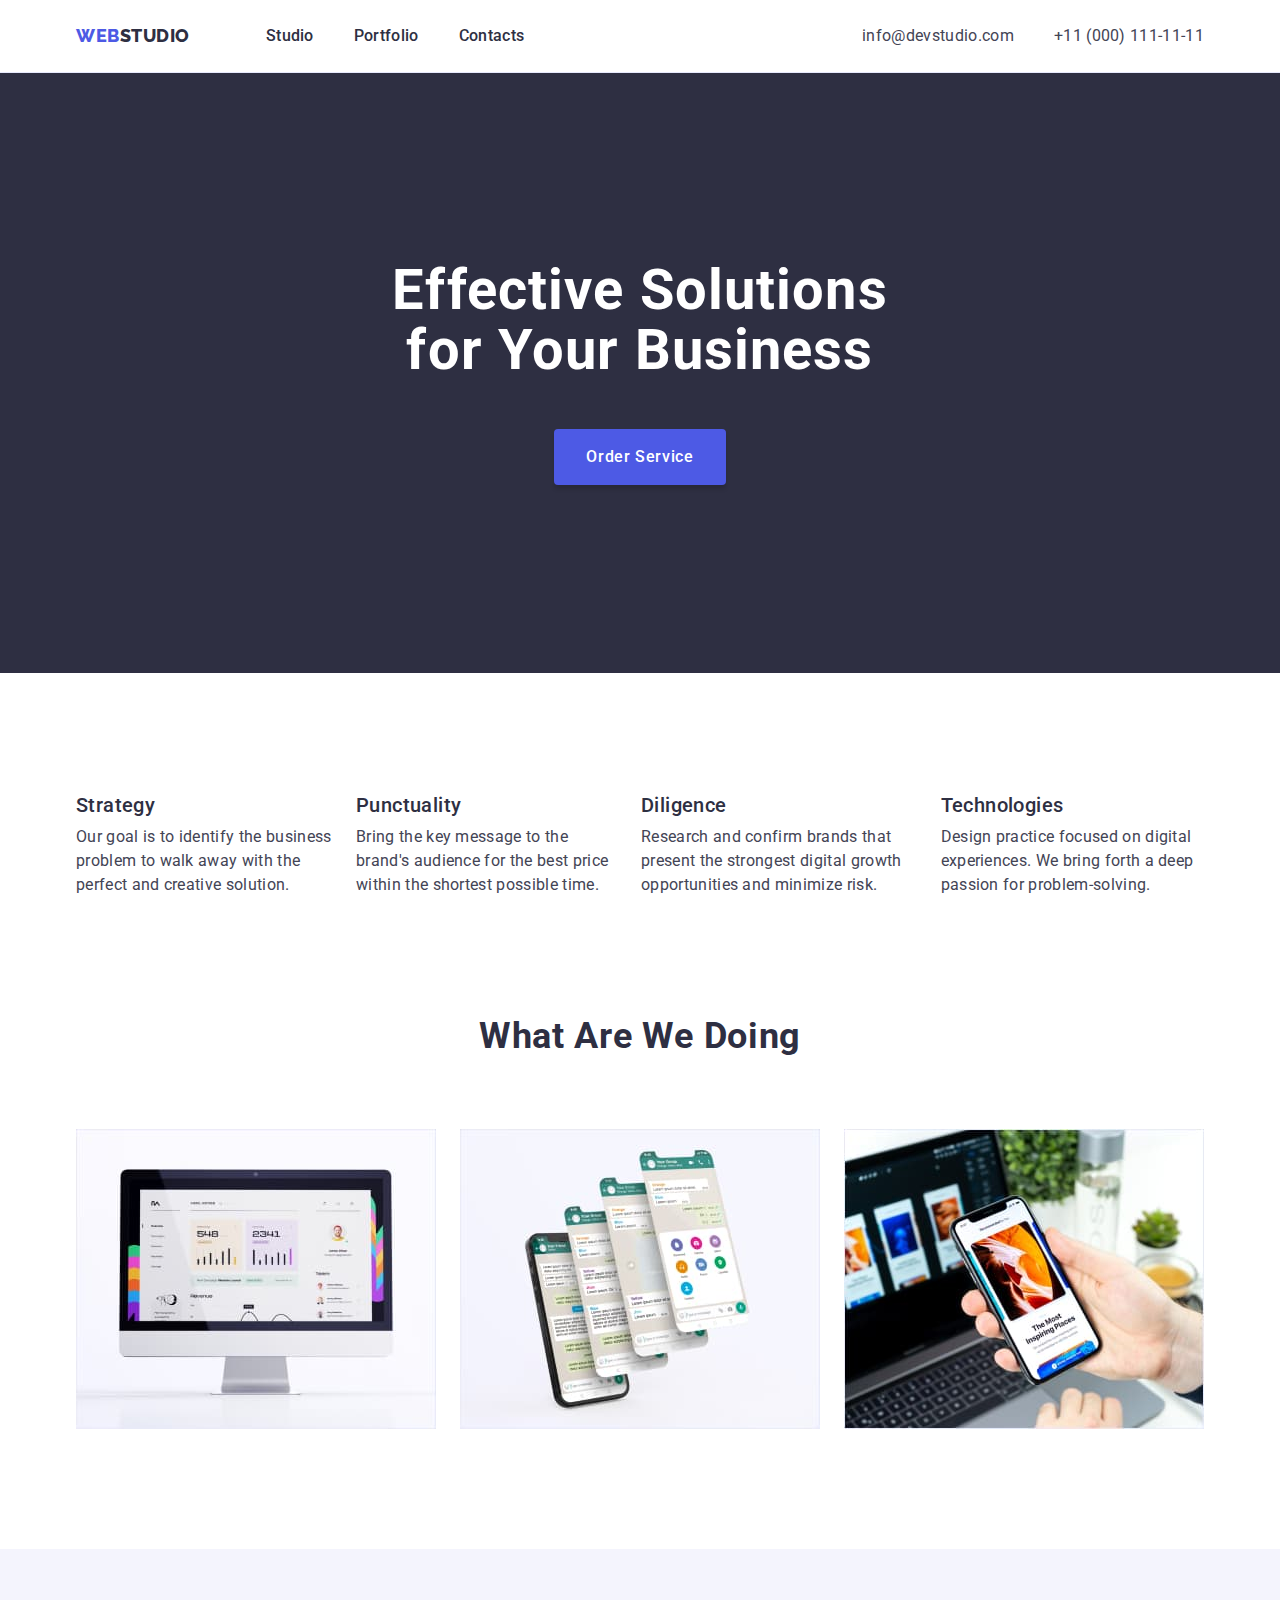
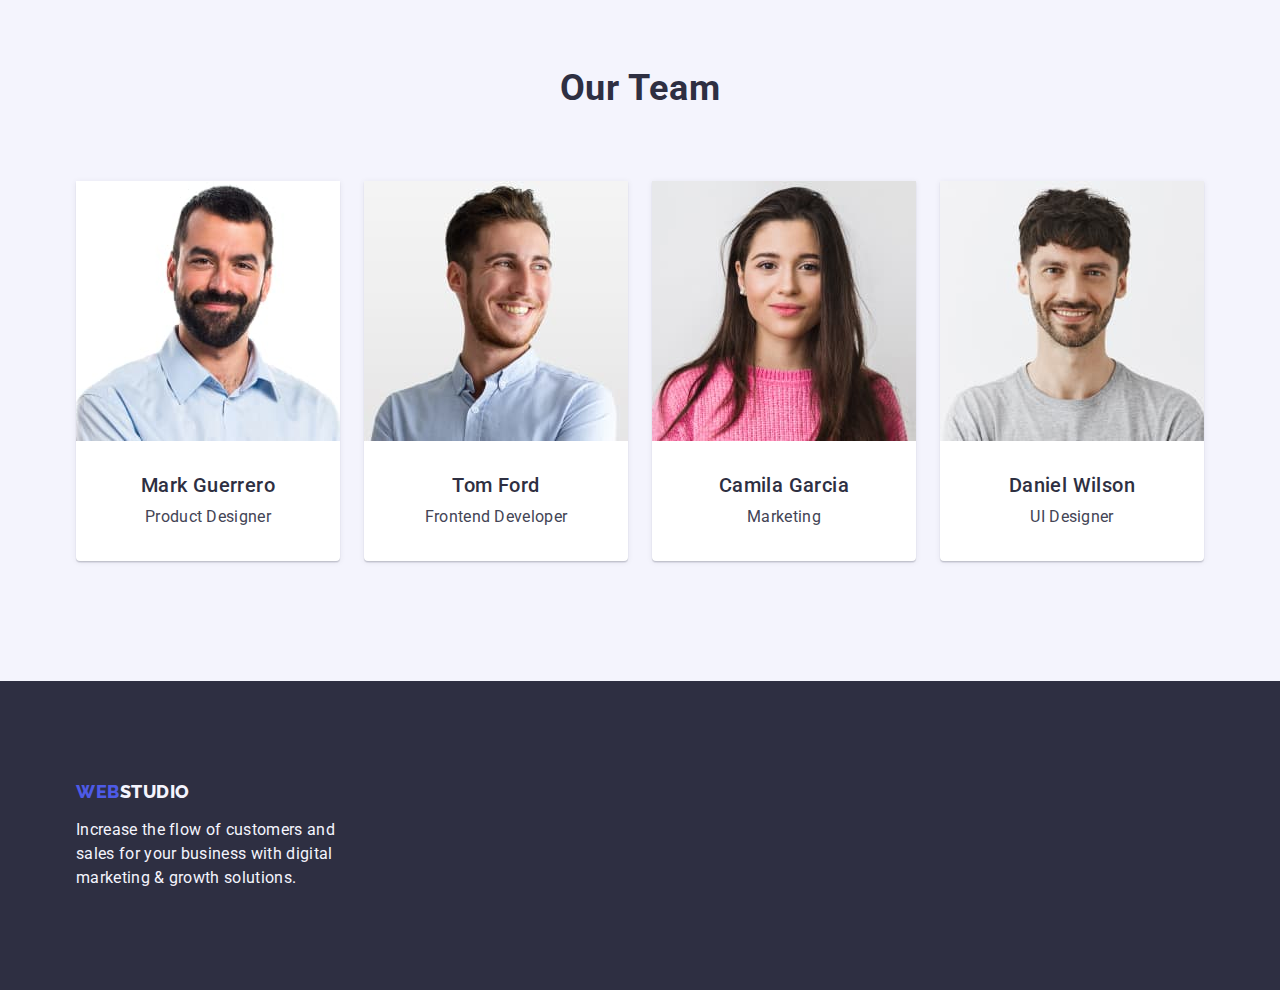
==== index.html @ 06c72664 "Initial commit" ====
<!DOCTYPE html>
<html lang="en">
  <head>
    <meta charset="UTF-8" />
    <meta http-equiv="X-UA-Compatible" content="IE=edge" />
    <meta name="viewport" content="width=device-width, initial-scale=1.0" />
    <title>Main page</title>
    <link rel="preconnect" href="https://fonts.googleapis.com" />
    <link rel="preconnect" href="https://fonts.gstatic.com" crossorigin />
    <link
      href="https://fonts.googleapis.com/css2?family=Raleway:wght@800&family=Roboto:wght@400;500;700;900&display=swap"
      rel="stylesheet"
    />
    <link
      rel="stylesheet"
      href="https://cdn.jsdelivr.net/npm/modern-normalize@1.1.0/modern-normalize.min.css"
    />
    <link rel="stylesheet" href="./css/styles.css" />
  </head>
  <body>
    <!--================ HEADER =============== -->
    <header class="page-header">
      <div class="container page-header-container">
        <nav class="page-nav">
          <a href="./index.html" class="link logo"
            >Web<span class="logo-text">Studio</span></a
          >
          <ul class="menu list">
            <li class="menu-item">
              <a class="menu-link link" href="./index.html">Studio</a>
            </li>
            <li class="menu-item">
              <a class="menu-link link" href="./portfolio.html">Portfolio</a>
            </li>
            <li class="menu-item">
              <a class="menu-link link" href="">Contacts</a>
            </li>
          </ul>
        </nav>
        <address class="contact-info">
          <ul class="list contact-info-list">
            <li class="contact-list-item">
              <a class="link contact-item" href="mailto:info@devstudio.com"
                >info@devstudio.com</a
              >
            </li>
            <li class="contact-list-item">
              <a class="link contact-item" href="tel:+110001111111"
                >+11 (000) 111-11-11</a
              >
            </li>
          </ul>
        </address>
      </div>
    </header>
    <!--================ /HEADER =============== -->
    <main>
      <!-- =============== HERO ================== -->
      <section class="hero">
        <div class="container">
          <h1 class="hero-title">Effective Solutions for Your Business</h1>
          <button type="button" class="modal-btn">Order Service</button>
        </div>
      </section>
      <!-- =============== /HERO ================== -->
      <!-- ================ ADVANTAGES =============== -->
      <section class="advantages section">
        <div class="container">
          <!-- цей заголовок буде прихованим -->
          <h2 class="title visually-hidden">Our Advantages</h2>
          <ul class="advantages-list list">
            <li class="advantages-list-item">
              <h3 class="subtitle">Strategy</h3>
              <p class="subtitle-description">
                Our goal is to identify the business problem to walk away with
                the perfect and creative solution.
              </p>
            </li>
            <li class="advantages-list-item">
              <h3 class="subtitle">Punctuality</h3>
              <p class="subtitle-description">
                Bring the key message to the brand's audience for the best price
                within the shortest possible time.
              </p>
            </li>
            <li class="advantages-list-item">
              <h3 class="subtitle">Diligence</h3>
              <p class="subtitle-description">
                Research and confirm brands that present the strongest digital
                growth opportunities and minimize risk.
              </p>
            </li>
            <li class="advantages-list-item">
              <h3 class="subtitle">Technologies</h3>
              <p class="subtitle-description">
                Design practice focused on digital experiences. We bring forth a
                deep passion for problem-solving.
              </p>
            </li>
          </ul>
        </div>
      </section>
      <!-- ================ /ADVANTAGES =============== -->
      <!-- =============== WHAT WE DO =============== -->
      <section class="services section">
        <div class="container">
          <h2 class="title">What are we doing</h2>
          <ul class="services-list list">
            <li class="services-list-item">
              <img
                class="services-image"
                src="./images/what-we-do-img/img-1.jpg"
                alt="monitor"
                width="360"
              />
            </li>
            <li class="services-list-item">
              <img
                class="services-image"
                src="./images/what-we-do-img/img-2.jpg"
                alt="phone screens"
                width="360"
              />
            </li>
            <li class="services-list-item">
              <img
                class="services-image"
                src="./images/what-we-do-img/img-3.jpg"
                alt="phone and laptop"
                width="360"
              />
            </li>
          </ul>
        </div>
      </section>
      <!-- =============== /WHAT WE DO =============== -->
      <!-- =============== OUR TEAM =============== -->
      <section class="team section">
        <div class="container">
          <h2 class="title">Our Team</h2>
          <ul class="team-list list">
            <li class="team-list-item">
              <img
                class="team-img"
                src="./images/our-team-img/img-4.jpg"
                alt="First employee"
                width="264"
              />
              <div class="team-list-content-wrapper">
                <h3 class="team-name">Mark Guerrero</h3>
                <p class="team-text">Product Designer</p>
              </div>
            </li>
            <li class="team-list-item">
              <img
                class="team-img"
                src="./images/our-team-img/img-5.jpg"
                alt="Second employee"
                width="264"
              />
              <div class="team-list-content-wrapper">
                <h3 class="team-name">Tom Ford</h3>
                <p class="team-text">Frontend Developer</p>
              </div>
            </li>
            <li class="team-list-item">
              <img
                class="team-img"
                src="./images/our-team-img/img-6.jpg"
                alt="Third employee"
                width="264"
              />
              <div class="team-list-content-wrapper">
                <h3 class="team-name">Camila Garcia</h3>
                <p class="team-text">Marketing</p>
              </div>
            </li>
            <li class="team-list-item">
              <img
                class="team-img"
                src="./images/our-team-img/img-7.jpg"
                alt="Fourth employee"
                width="264"
              />
              <div class="team-list-content-wrapper">
                <h3 class="team-name">Daniel Wilson</h3>
                <p class="team-text">UI Designer</p>
              </div>
            </li>
          </ul>
        </div>
      </section>
      <!-- =============== /OUR TEAM =============== -->
    </main>
    <!-- =============== FOOTER ================== -->
    <footer class="footer">
      <div class="container">
        <a class="link footer-logo" href="./index.html"
          >Web<span class="footer-logo-text">Studio</span></a
        >
        <p class="footer-text">
          Increase the flow of customers and sales for your business with
          digital marketing & growth solutions.
        </p>
      </div>
    </footer>
    <!-- =============== /FOOTER ================== -->
  </body>
</html>
---- css/styles.css ----
:root {
  --primary-text-color: #2e2f42;
  --secondary-text-color: #434455;
  --light-text-color: #fff;
  --cloud-text-color: #f4f4fd;

  --primary-bg-color: #fff;
  --secondary-bg-color: #2e2f42;
  --cloud-bg-color: #f4f4fd;
}

/**
  |============================
  | RESET
  |============================
*/
body {
  font-family: 'Roboto', sans-serif;
  color: var(--secondary-text-color);
  background-color: var(--primary-bg-color);
}

h1,
h2,
h3,
h4,
p {
  margin-top: 0;
  margin-bottom: 0;
}

ul,
ol {
  margin-top: 0;
  margin-bottom: 0;
  padding-left: 0;
}

img {
  display: block;
}

button {
  cursor: pointer;
}

.container {
  max-width: 1158px;
  margin: 0 auto;
  padding: 0 15px;
}

.list {
  list-style: none;
}

.link {
  text-decoration: none;
}

/**
  |============================
  | / RESET
  |============================
*/

/**
  |============================
  | COMPONENTS
  |============================
*/

.section {
  padding-top: 120px;
  padding-bottom: 120px;
}

.title {
  font-size: 36px;
  line-height: 1.11;
  text-align: center;
  letter-spacing: 0.02em;
  text-transform: capitalize;
  color: var(--primary-text-color);
  margin-bottom: 72px;
  margin-left: auto;
  margin-right: auto;
}

.subtitle {
  font-weight: 500;
  font-size: 20px;
  line-height: 1.2;
  letter-spacing: 0.02em;
  color: var(--primary-text-color);
  margin-bottom: 8px;
}

.subtitle-description {
  font-size: 16px;
  line-height: 1.5;
  letter-spacing: 0.02em;
  color: var(--secondary-text-color);
}
/**
  |============================
  | /COMPONENTS
  |============================
*/

/**
  |============================
  | HEADER
  |============================
*/
.page-header {
  border-bottom: 1px solid #e7e9fc;
}

.page-header-container {
  display: flex;
  align-items: center;
}

.page-nav {
  display: flex;
  align-items: center;
}

.menu {
  display: flex;
  align-items: center;
  gap: 40px;
}

.logo {
  font-family: 'Raleway', sans-serif;
  font-weight: 800;
  font-size: 18px;
  line-height: 1.17;
  display: flex;
  align-items: center;
  letter-spacing: 0.03em;
  text-transform: uppercase;
  color: #4d5ae5;
  margin-right: 76px;
}

.logo-text {
  font-family: 'Raleway', sans-serif;
  font-weight: 800;
  font-size: 18px;
  line-height: 1.17;
  display: flex;
  align-items: center;
  letter-spacing: 0.03em;
  text-transform: uppercase;
  color: var(--primary-text-color);
}

.menu-link {
  display: block;
  padding: 24px 0;
  font-family: inherit;
  font-weight: 500;
  font-size: 16px;
  line-height: 1.5;
  letter-spacing: 0.02em;
  color: var(--primary-text-color);
}

.menu-link:hover,
.menu-link:focus,
.menu-link:active {
  color: #404bbf;
}

.contact-info {
  font-style: normal;
  margin-left: auto;
}

.contact-info-list {
  display: flex;
  gap: 40px;
}

.contact-item {
  padding: 24px 0;
  font-family: inherit;
  font-weight: 400;
  font-size: 16px;
  line-height: 1.5;
  letter-spacing: 0.02em;
  color: var(--secondary-text-color);
}

.contact-item:hover,
.contact-item:focus,
.contact-item:active {
  color: #404bbf;
}

/**
  |============================
  | /HEADER
  |============================
*/

/**
  |============================
  | HERO
  |============================
*/
.hero {
  background-color: var(--secondary-bg-color);
  padding-top: 188px;
  padding-bottom: 188px;
}

.hero-title {
  font-size: 56px;
  line-height: 1.07;
  text-align: center;
  letter-spacing: 0.02em;
  color: var(--light-text-color);
  max-width: 496px;
  margin-left: auto;
  margin-right: auto;
  margin-bottom: 48px;
}

.modal-btn {
  display: block;
  min-width: 169px;
  height: 56px;
  padding-top: 16px;
  padding-right: 32px;
  padding-bottom: 16px;
  padding-left: 32px;
  margin-left: auto;
  margin-right: auto;
  font-family: inherit;
  font-weight: 500;
  font-size: 16px;
  line-height: 1.5;
  letter-spacing: 0.04em;
  color: var(--light-text-color);
  background: #4d5ae5;
  box-shadow: 0px 4px 4px rgba(0, 0, 0, 0.15);
  border-radius: 4px;
  border: none;
}

.modal-btn:hover,
.modal-btn:focus {
  background: #404bbf;
}
/**
  |============================
  | /HERO
  |============================
*/

/**
  |============================
  | Advantages
  |============================
*/
.visually-hidden {
  position: absolute;
  width: 1px;
  height: 1px;
  margin: -1px;
  border: 0;
  padding: 0;
  white-space: nowrap;
  clip-path: inset(100%);
  clip: rect(0 0 0 0);
  overflow: hidden;
}

.advantages-list {
  display: flex;
  gap: 24px;
  align-content: flex-start;
  margin-left: auto;
  margin-right: auto;
}

.advantages-list-item {
  width: calc((100%-72px) / 4);
}

/**
  |============================
  | /Advantages
  |============================
*/

/**
  |============================
  | Services
  |============================
*/
.services {
  padding-top: 0;
}

.services-list {
  display: flex;
  gap: 24px;
}

.services-list-item {
  width: calc((100%-48px) / 3);
}

/**
  |============================
  | /Services
  |============================
*/

/**
  |============================
  | TEAM
  |============================
*/
.team-list-content-wrapper {
  padding-top: 32px;
  padding-bottom: 32px;
  padding-left: 16px;
  padding-right: 16px;
}

.team-list {
  display: flex;
  flex-wrap: wrap;
  gap: 24px;
}

.team {
  background-color: var(--cloud-bg-color);
}

.team-list-item {
  background-color: var(--primary-bg-color);
  box-shadow: 0px 1px 6px rgba(46, 47, 66, 0.08),
    0px 1px 1px rgba(46, 47, 66, 0.16), 0px 2px 1px rgba(46, 47, 66, 0.08);
  border-radius: 0px 0px 4px 4px;
  flex-basis: calc((100% - 72px) / 4);
}

.team-name {
  margin-bottom: 8px;
  font-weight: 500;
  font-size: 20px;
  line-height: 1.2;
  text-align: center;
  letter-spacing: 0.02em;
  color: var(--primary-text-color);
}

.team-text {
  font-size: 16px;
  line-height: 1.5;
  text-align: center;
  letter-spacing: 0.02em;
  color: var(--secondary-text-color);
}

/**
  |============================
  | /TEAM
  |============================
*/

/**
  |============================
  | FOOTER
  |============================
*/

.footer {
  background-color: var(--secondary-bg-color);
  padding-top: 100px;
  padding-bottom: 100px;
}

.footer-logo {
  font-family: 'Raleway', sans-serif;
  font-weight: 800;
  font-size: 18px;
  line-height: 1.17;
  display: inline-block;
  letter-spacing: 0.03em;
  text-transform: uppercase;
  color: #4d5ae5;
  margin-bottom: 16px;
}

.footer-logo-text {
  font-family: 'Raleway', sans-serif;
  font-weight: 800;
  font-size: 18px;
  line-height: 1.17;
  letter-spacing: 0.03em;
  text-transform: uppercase;
  color: var(--cloud-text-color);
}

.footer-text {
  font-size: 16px;
  line-height: 1.5;
  letter-spacing: 0.02em;
  color: var(--cloud-text-color);
  width: 264px;
}

/**
  |============================
  | /FOOTER
  |============================
*/

/**
  |============================
  | PORTFOLIO CSS
  |============================
*/
/* Header and footer same */

/* subtitle and subtitle-description class made earlier */

.filter-btn {
  font-family: inherit;
  font-weight: 500;
  font-size: 16px;
  line-height: 1.5;
  display: flex;
  align-items: center;
  text-align: center;
  letter-spacing: 0.04em;
  color: #4d5ae5;
  background: var(--cloud-bg-color);
  border: 1px solid #e7e9fc;
  border-radius: 4px;
  padding-top: 12px;
  padding-bottom: 12px;
  padding-left: 24px;
  padding-right: 24px;
}

.filter-btn:hover,
.filter-btn:focus {
  background: #404bbf;
  box-shadow: 0px 3px 1px rgba(0, 0, 0, 0.1), 0px 2px 1px rgba(0, 0, 0, 0.08),
    0px 2px 2px rgba(0, 0, 0, 0.12);
  border-radius: 4px;
  color: var(--light-text-color);
  cursor: pointer;
  border: 1px solid transparent;
}

.portfolio {
  padding-top: 96px;
  padding-bottom: 120px;
}

.filter-btn-list {
  display: flex;
  justify-content: center;
  gap: 24px;
  margin-bottom: 72px;
}

.portfolio-list {
  display: flex;
  flex-wrap: wrap;
  row-gap: 48px;
  column-gap: 24px;
}

.portfolio-list-item {
  background: var(--primary-bg-color);
  width: calc((100% - 48px) / 3);
}

.portfolio-list-content-wapper {
  border: 1px solid #e7e9fc;
  border-top: none;
  padding: 32px 16px;
}

/**
  |============================
  | /PORTFOLIO CSS
  |============================
*/
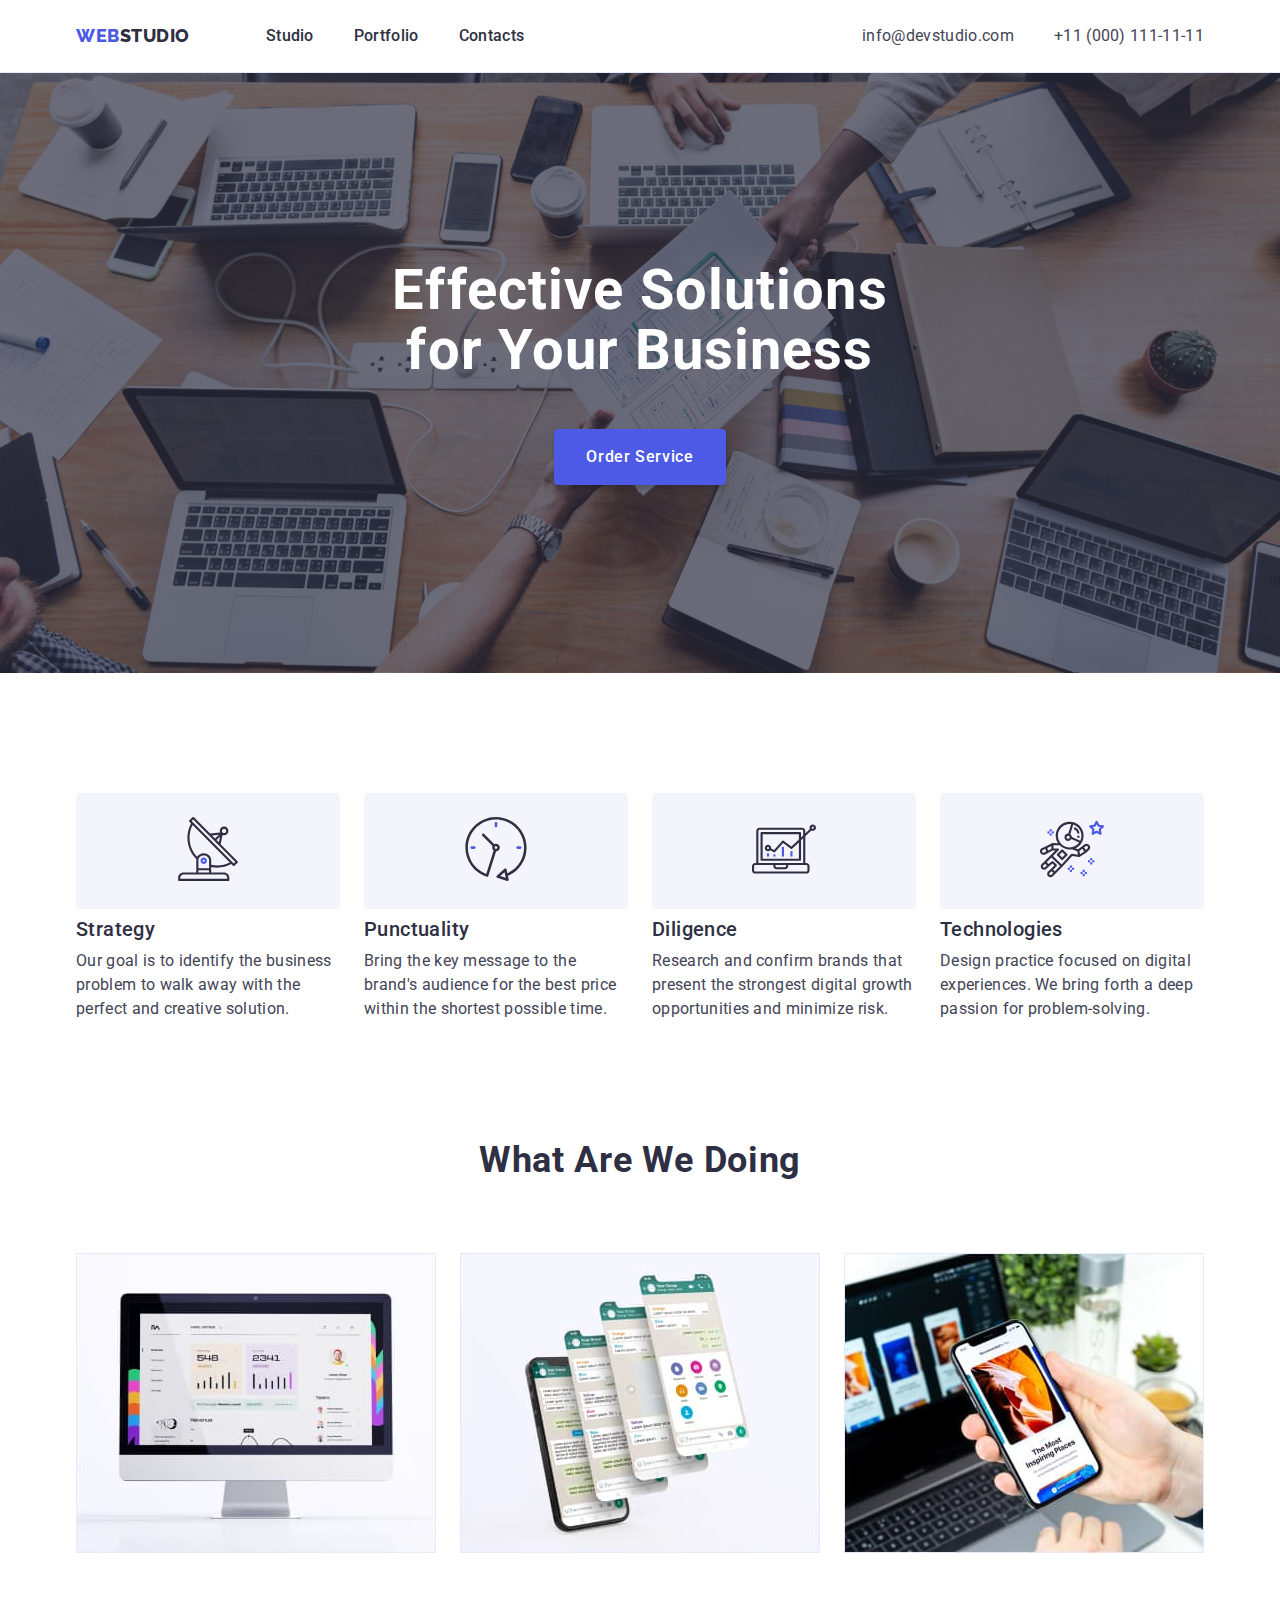
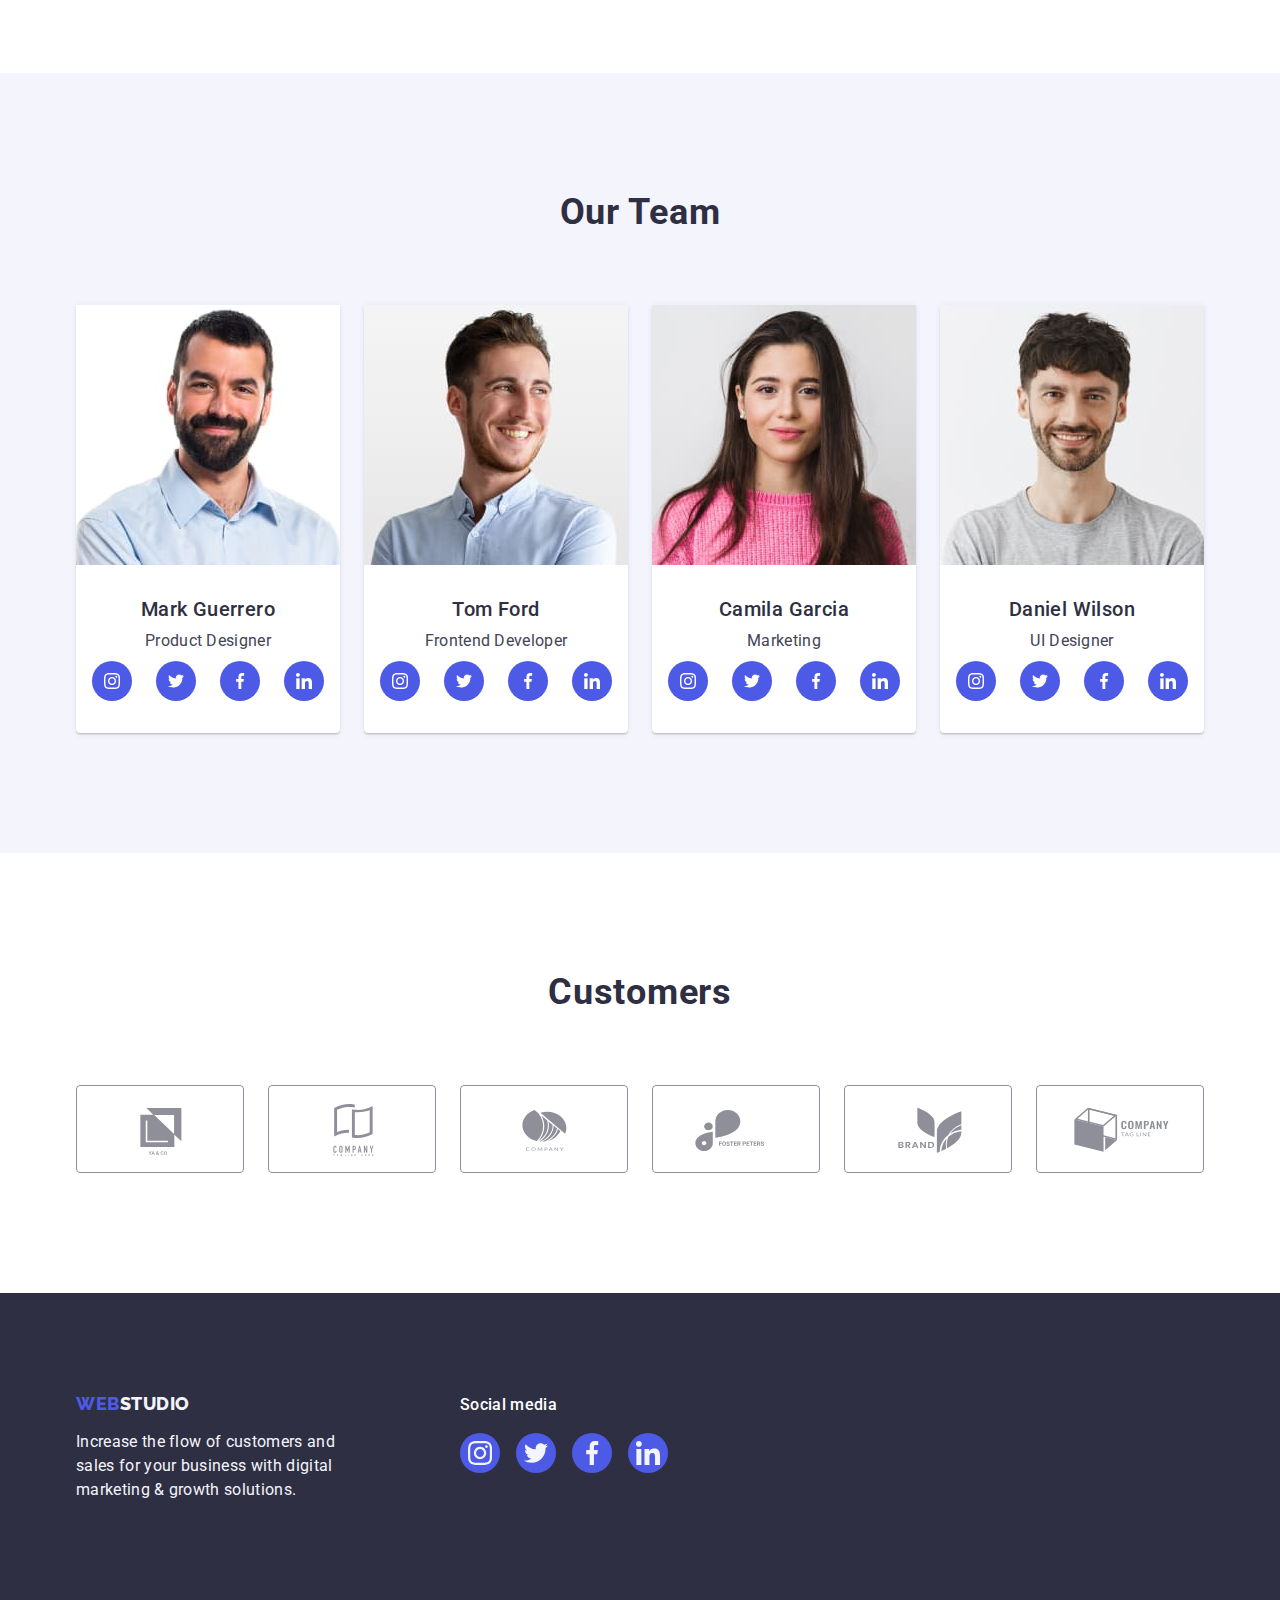
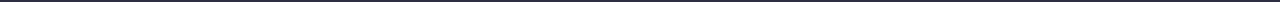
==== commit dbd1644f: "first try hw 4" ====
--- a/index.html
+++ b/index.html
@@ -70,6 +70,13 @@
           <h2 class="title visually-hidden">Our Advantages</h2>
           <ul class="advantages-list list">
             <li class="advantages-list-item">
+              <div class="advantages-icon-wrapper">
+                <svg class="advantages-list-icon">
+                  <use
+                    href="./images/sprite/symbol-defs.svg#icon-antenna"
+                  ></use>
+                </svg>
+              </div>
               <h3 class="subtitle">Strategy</h3>
               <p class="subtitle-description">
                 Our goal is to identify the business problem to walk away with
@@ -77,6 +84,11 @@
               </p>
             </li>
             <li class="advantages-list-item">
+              <div class="advantages-icon-wrapper">
+                <svg class="advantages-list-icon">
+                  <use href="./images/sprite/symbol-defs.svg#icon-clock"></use>
+                </svg>
+              </div>
               <h3 class="subtitle">Punctuality</h3>
               <p class="subtitle-description">
                 Bring the key message to the brand's audience for the best price
@@ -84,6 +96,13 @@
               </p>
             </li>
             <li class="advantages-list-item">
+              <div class="advantages-icon-wrapper">
+                <svg class="advantages-list-icon">
+                  <use
+                    href="./images/sprite/symbol-defs.svg#icon-diagram"
+                  ></use>
+                </svg>
+              </div>
               <h3 class="subtitle">Diligence</h3>
               <p class="subtitle-description">
                 Research and confirm brands that present the strongest digital
@@ -91,6 +110,13 @@
               </p>
             </li>
             <li class="advantages-list-item">
+              <div class="advantages-icon-wrapper">
+                <svg class="advantages-list-icon">
+                  <use
+                    href="./images/sprite/symbol-defs.svg#icon-astronaut"
+                  ></use>
+                </svg>
+              </div>
               <h3 class="subtitle">Technologies</h3>
               <p class="subtitle-description">
                 Design practice focused on digital experiences. We bring forth a
@@ -149,6 +175,40 @@
               <div class="team-list-content-wrapper">
                 <h3 class="team-name">Mark Guerrero</h3>
                 <p class="team-text">Product Designer</p>
+                <ul class="social-list list">
+                  <li class="social-list-item">
+                    <a href="" class="social-list-link"
+                      ><svg class="social-list-icon">
+                        <use
+                          href="./images/sprite/symbol-defs.svg#icon-instagram"
+                        ></use></svg
+                    ></a>
+                  </li>
+                  <li class="social-list-item">
+                    <a href="" class="social-list-link"
+                      ><svg class="social-list-icon">
+                        <use
+                          href="./images/sprite/symbol-defs.svg#icon-twitter"
+                        ></use></svg
+                    ></a>
+                  </li>
+                  <li class="social-list-item">
+                    <a href="" class="social-list-link"
+                      ><svg class="social-list-icon">
+                        <use
+                          href="./images/sprite/symbol-defs.svg#icon-facebook"
+                        ></use></svg
+                    ></a>
+                  </li>
+                  <li class="social-list-item">
+                    <a href="" class="social-list-link"
+                      ><svg class="social-list-icon">
+                        <use
+                          href="./images/sprite/symbol-defs.svg#icon-linkedin"
+                        ></use></svg
+                    ></a>
+                  </li>
+                </ul>
               </div>
             </li>
             <li class="team-list-item">
@@ -161,6 +221,40 @@
               <div class="team-list-content-wrapper">
                 <h3 class="team-name">Tom Ford</h3>
                 <p class="team-text">Frontend Developer</p>
+                <ul class="social-list list">
+                  <li class="social-list-item">
+                    <a href="" class="social-list-link"
+                      ><svg class="social-list-icon">
+                        <use
+                          href="./images/sprite/symbol-defs.svg#icon-instagram"
+                        ></use></svg
+                    ></a>
+                  </li>
+                  <li class="social-list-item">
+                    <a href="" class="social-list-link"
+                      ><svg class="social-list-icon">
+                        <use
+                          href="./images/sprite/symbol-defs.svg#icon-twitter"
+                        ></use></svg
+                    ></a>
+                  </li>
+                  <li class="social-list-item">
+                    <a href="" class="social-list-link"
+                      ><svg class="social-list-icon">
+                        <use
+                          href="./images/sprite/symbol-defs.svg#icon-facebook"
+                        ></use></svg
+                    ></a>
+                  </li>
+                  <li class="social-list-item">
+                    <a href="" class="social-list-link"
+                      ><svg class="social-list-icon">
+                        <use
+                          href="./images/sprite/symbol-defs.svg#icon-linkedin"
+                        ></use></svg
+                    ></a>
+                  </li>
+                </ul>
               </div>
             </li>
             <li class="team-list-item">
@@ -173,6 +267,40 @@
               <div class="team-list-content-wrapper">
                 <h3 class="team-name">Camila Garcia</h3>
                 <p class="team-text">Marketing</p>
+                <ul class="social-list list">
+                  <li class="social-list-item">
+                    <a href="" class="social-list-link"
+                      ><svg class="social-list-icon">
+                        <use
+                          href="./images/sprite/symbol-defs.svg#icon-instagram"
+                        ></use></svg
+                    ></a>
+                  </li>
+                  <li class="social-list-item">
+                    <a href="" class="social-list-link"
+                      ><svg class="social-list-icon">
+                        <use
+                          href="./images/sprite/symbol-defs.svg#icon-twitter"
+                        ></use></svg
+                    ></a>
+                  </li>
+                  <li class="social-list-item">
+                    <a href="" class="social-list-link"
+                      ><svg class="social-list-icon">
+                        <use
+                          href="./images/sprite/symbol-defs.svg#icon-facebook"
+                        ></use></svg
+                    ></a>
+                  </li>
+                  <li class="social-list-item">
+                    <a href="" class="social-list-link"
+                      ><svg class="social-list-icon">
+                        <use
+                          href="./images/sprite/symbol-defs.svg#icon-linkedin"
+                        ></use></svg
+                    ></a>
+                  </li>
+                </ul>
               </div>
             </li>
             <li class="team-list-item">
@@ -185,23 +313,152 @@
               <div class="team-list-content-wrapper">
                 <h3 class="team-name">Daniel Wilson</h3>
                 <p class="team-text">UI Designer</p>
+                <ul class="social-list list">
+                  <li class="social-list-item">
+                    <a href="" class="social-list-link"
+                      ><svg class="social-list-icon">
+                        <use
+                          href="./images/sprite/symbol-defs.svg#icon-instagram"
+                        ></use></svg
+                    ></a>
+                  </li>
+                  <li class="social-list-item">
+                    <a href="" class="social-list-link"
+                      ><svg class="social-list-icon">
+                        <use
+                          href="./images/sprite/symbol-defs.svg#icon-twitter"
+                        ></use></svg
+                    ></a>
+                  </li>
+                  <li class="social-list-item">
+                    <a href="" class="social-list-link"
+                      ><svg class="social-list-icon">
+                        <use
+                          href="./images/sprite/symbol-defs.svg#icon-facebook"
+                        ></use></svg
+                    ></a>
+                  </li>
+                  <li class="social-list-item">
+                    <a href="" class="social-list-link"
+                      ><svg class="social-list-icon">
+                        <use
+                          href="./images/sprite/symbol-defs.svg#icon-linkedin"
+                        ></use></svg
+                    ></a>
+                  </li>
+                </ul>
               </div>
             </li>
           </ul>
         </div>
       </section>
       <!-- =============== /OUR TEAM =============== -->
+      <!-- ===============Customers================ -->
+      <section class="section customers">
+        <h2 class="title">Customers</h2>
+        <ul class="customers-list list">
+          <li class="customers-list-item">
+            <a href="" class="customers-list-link link"
+              ><svg class="customers-list-icon">
+                <use
+                  href="./images/sprite/symbol-defs.svg#icon-clogo-1"
+                ></use></svg
+            ></a>
+          </li>
+          <li class="customers-list-item">
+            <a href="" class="customers-list-link link"
+              ><svg class="customers-list-icon">
+                <use
+                  href="./images/sprite/symbol-defs.svg#icon-clogo-2"
+                ></use></svg
+            ></a>
+          </li>
+          <li class="customers-list-item">
+            <a href="" class="customers-list-link link"
+              ><svg class="customers-list-icon">
+                <use
+                  href="./images/sprite/symbol-defs.svg#icon-clogo-3"
+                ></use></svg
+            ></a>
+          </li>
+          <li class="customers-list-item">
+            <a href="" class="customers-list-link link"
+              ><svg class="customers-list-icon">
+                <use
+                  href="./images/sprite/symbol-defs.svg#icon-clogo-4"
+                ></use></svg
+            ></a>
+          </li>
+          <li class="customers-list-item">
+            <a href="" class="customers-list-link link"
+              ><svg class="customers-list-icon">
+                <use
+                  href="./images/sprite/symbol-defs.svg#icon-clogo-5"
+                ></use></svg
+            ></a>
+          </li>
+          <li class="customers-list-item">
+            <a href="" class="customers-list-link link"
+              ><svg class="customers-list-icon">
+                <use
+                  href="./images/sprite/symbol-defs.svg#icon-clogo-6"
+                ></use></svg
+            ></a>
+          </li>
+        </ul>
+      </section>
+      <!-- ===============/Customers================= -->
     </main>
     <!-- =============== FOOTER ================== -->
     <footer class="footer">
-      <div class="container">
-        <a class="link footer-logo" href="./index.html"
-          >Web<span class="footer-logo-text">Studio</span></a
-        >
-        <p class="footer-text">
-          Increase the flow of customers and sales for your business with
-          digital marketing & growth solutions.
-        </p>
+      <div class="container footer-wrapper">
+        <div class="footer-description">
+          <a class="link footer-logo" href="./index.html"
+            >Web<span class="footer-logo-text">Studio</span></a
+          >
+          <p class="footer-text">
+            Increase the flow of customers and sales for your business with
+            digital marketing & growth solutions.
+          </p>
+        </div>
+        <div class="footer-social-media">
+          <p class="social-media-text">Social media</p>
+           <ul class="footer-social-list list">
+                  <li class="footer-list-item">
+                    <a href="" class="footer-list-link"
+                      ><svg class="footer-list-icon">
+                        <use
+                          href="./images/sprite/symbol-defs.svg#icon-instagram"
+                        ></use></svg
+                    ></a>
+                  </li>
+                  <li class="footer-list-item">
+                    <a href="" class="footer-list-link"
+                      ><svg class="footer-list-icon">
+                        <use
+                          href="./images/sprite/symbol-defs.svg#icon-twitter"
+                        ></use></svg
+                    ></a>
+                  </li>
+                  <li class="footer-list-item">
+                    <a href="" class="footer-list-link"
+                      ><svg class="footer-list-icon">
+                        <use
+                          href="./images/sprite/symbol-defs.svg#icon-facebook"
+                        ></use></svg
+                    ></a>
+                  </li>
+                  <li class="footer-list-item">
+                    <a href="" class="footer-list-link"
+                      ><svg class="footer-list-icon">
+                        <use
+                          href="./images/sprite/symbol-defs.svg#icon-linkedin"
+                        ></use></svg
+                    ></a>
+                  </li>
+                </ul>
+          </ul>
+        </div>
       </div>
     </footer>
     <!-- =============== /FOOTER ================== -->
--- a/css/styles.css
+++ b/css/styles.css
@@ -107,7 +107,6 @@
   | /COMPONENTS
   |============================
 */
-
 /**
   |============================
   | HEADER
@@ -115,6 +114,8 @@
 */
 .page-header {
   border-bottom: 1px solid #e7e9fc;
+  box-shadow: 0px 2px 1px rgba(46, 47, 66, 0.08),
+    0px 1px 1px rgba(46, 47, 66, 0.16), 0px 1px 6px rgba(46, 47, 66, 0.08);
 }
 
 .page-header-container {
@@ -216,6 +217,18 @@
   background-color: var(--secondary-bg-color);
   padding-top: 188px;
   padding-bottom: 188px;
+
+  background-image: linear-gradient(
+      rgba(46, 47, 66, 0.7),
+      rgba(46, 47, 66, 0.7)
+    ),
+    url(../images/hero/people-office.jpg);
+  background-repeat: no-repeat;
+  background-position: center;
+  background-size: cover;
+  max-width: 1440px;
+  margin-left: auto;
+  margin-right: auto;
 }
 
 .hero-title {
@@ -292,6 +305,18 @@
   width: calc((100%-72px) / 4);
 }
 
+.advantages-icon-wrapper {
+  background: var(--cloud-bg-color);
+  border-radius: 4px;
+  padding: 24px 100px;
+  margin-bottom: 8px;
+}
+
+.advantages-list-icon {
+  width: 64px;
+  height: 64px;
+}
+
 /**
   |============================
   | /Advantages
@@ -363,6 +388,7 @@
 }
 
 .team-text {
+  margin-bottom: 8px;
   font-size: 16px;
   line-height: 1.5;
   text-align: center;
@@ -370,9 +396,102 @@
   color: var(--secondary-text-color);
 }
 
+.social-list {
+  display: flex;
+  justify-content: center;
+  align-items: center;
+  gap: 24px;
+}
+
+.social-list-item {
+  width: 40px;
+  height: 40px;
+}
+
+.social-list-link {
+  display: flex;
+  justify-content: center;
+  align-items: center;
+  width: 100%;
+  height: 100%;
+  border-radius: 50%;
+  background-color: #4d5ae5;
+  color: var(--light-text-color);
+}
+
+.social-list-link:hover,
+.social-list-link:focus {
+  background-color: #404bbf;
+  cursor: pointer;
+}
+
+.social-list-link:hover .social-list-icon {
+  fill: var(--cloud-text-color);
+}
+.social-list-link:focus .social-list-icon {
+  fill: var(--cloud-text-color);
+}
+
+.social-list-icon {
+  width: 16px;
+  height: 16px;
+  fill: currentColor;
+}
+
 /**
   |============================
   | /TEAM
+  |============================
+*/
+/**
+  |============================
+  | CUSTOMERS
+  |============================
+*/
+.customers-list {
+  display: flex;
+  justify-content: center;
+  align-items: center;
+  gap: 24px;
+}
+
+.customers-list-item {
+  width: 168px;
+  height: 88px;
+}
+
+.customers-list-link {
+  display: flex;
+  justify-content: center;
+  align-items: center;
+  width: 100%;
+  height: 100%;
+  border: 1px solid #8e8f99;
+  border-radius: 4px;
+  color: #8e8f99;
+}
+
+.customers-list-link:hover,
+.customers-list-link:focus {
+  border-color: #404bbf;
+}
+
+.customers-list-link:hover .customers-list-icon {
+  fill: #404bbf;
+}
+.customers-list-link:focus .customers-list-icon {
+  fill: #404bbf;
+}
+
+.customers-list-icon {
+  width: 104px;
+  height: 56px;
+  fill: currentColor;
+}
+
+/**
+  |============================
+  | /CUSTOMERS
   |============================
 */
 
@@ -386,6 +505,14 @@
   background-color: var(--secondary-bg-color);
   padding-top: 100px;
   padding-bottom: 100px;
+}
+
+.footer-wrapper {
+  display: flex;
+}
+
+.footer-description {
+  margin-right: 120px;
 }
 
 .footer-logo {
@@ -418,6 +545,50 @@
   width: 264px;
 }
 
+.social-media-text {
+  margin-bottom: 16px;
+  font-weight: 500;
+  font-size: 16px;
+  line-height: 1.5;
+  letter-spacing: 0.02em;
+  color: var(--light-text-color);
+}
+
+.footer-social-list {
+  display: flex;
+  justify-content: center;
+  align-items: center;
+  gap: 16px;
+}
+
+.footer-list-item {
+  width: 40px;
+  height: 40px;
+}
+
+.footer-list-link {
+  display: flex;
+  justify-content: center;
+  align-items: center;
+  width: 100%;
+  height: 100%;
+  border-radius: 50%;
+  background-color: #4d5ae5;
+  color: var(--cloud-text-color);
+}
+
+.footer-list-link:hover,
+.footer-list-link:focus {
+  background-color: #31d0aa;
+  cursor: pointer;
+}
+
+.footer-list-icon {
+  width: 24px;
+  height: 24px;
+  fill: currentColor;
+}
+
 /**
   |============================
   | /FOOTER
@@ -459,7 +630,6 @@
     0px 2px 2px rgba(0, 0, 0, 0.12);
   border-radius: 4px;
   color: var(--light-text-color);
-  cursor: pointer;
   border: 1px solid transparent;
 }
 
@@ -485,6 +655,17 @@
 .portfolio-list-item {
   background: var(--primary-bg-color);
   width: calc((100% - 48px) / 3);
+}
+
+.portfolio-list-link {
+  display: block;
+}
+
+.portfolio-list-link:hover,
+.portfolio-list-link:focus {
+  border: 1px solid #f4f4fd;
+  box-shadow: 0px 1px 6px rgba(46, 47, 66, 0.08),
+    0px 1px 1px rgba(46, 47, 66, 0.16), 0px 2px 1px rgba(46, 47, 66, 0.08);
 }
 
 .portfolio-list-content-wapper {
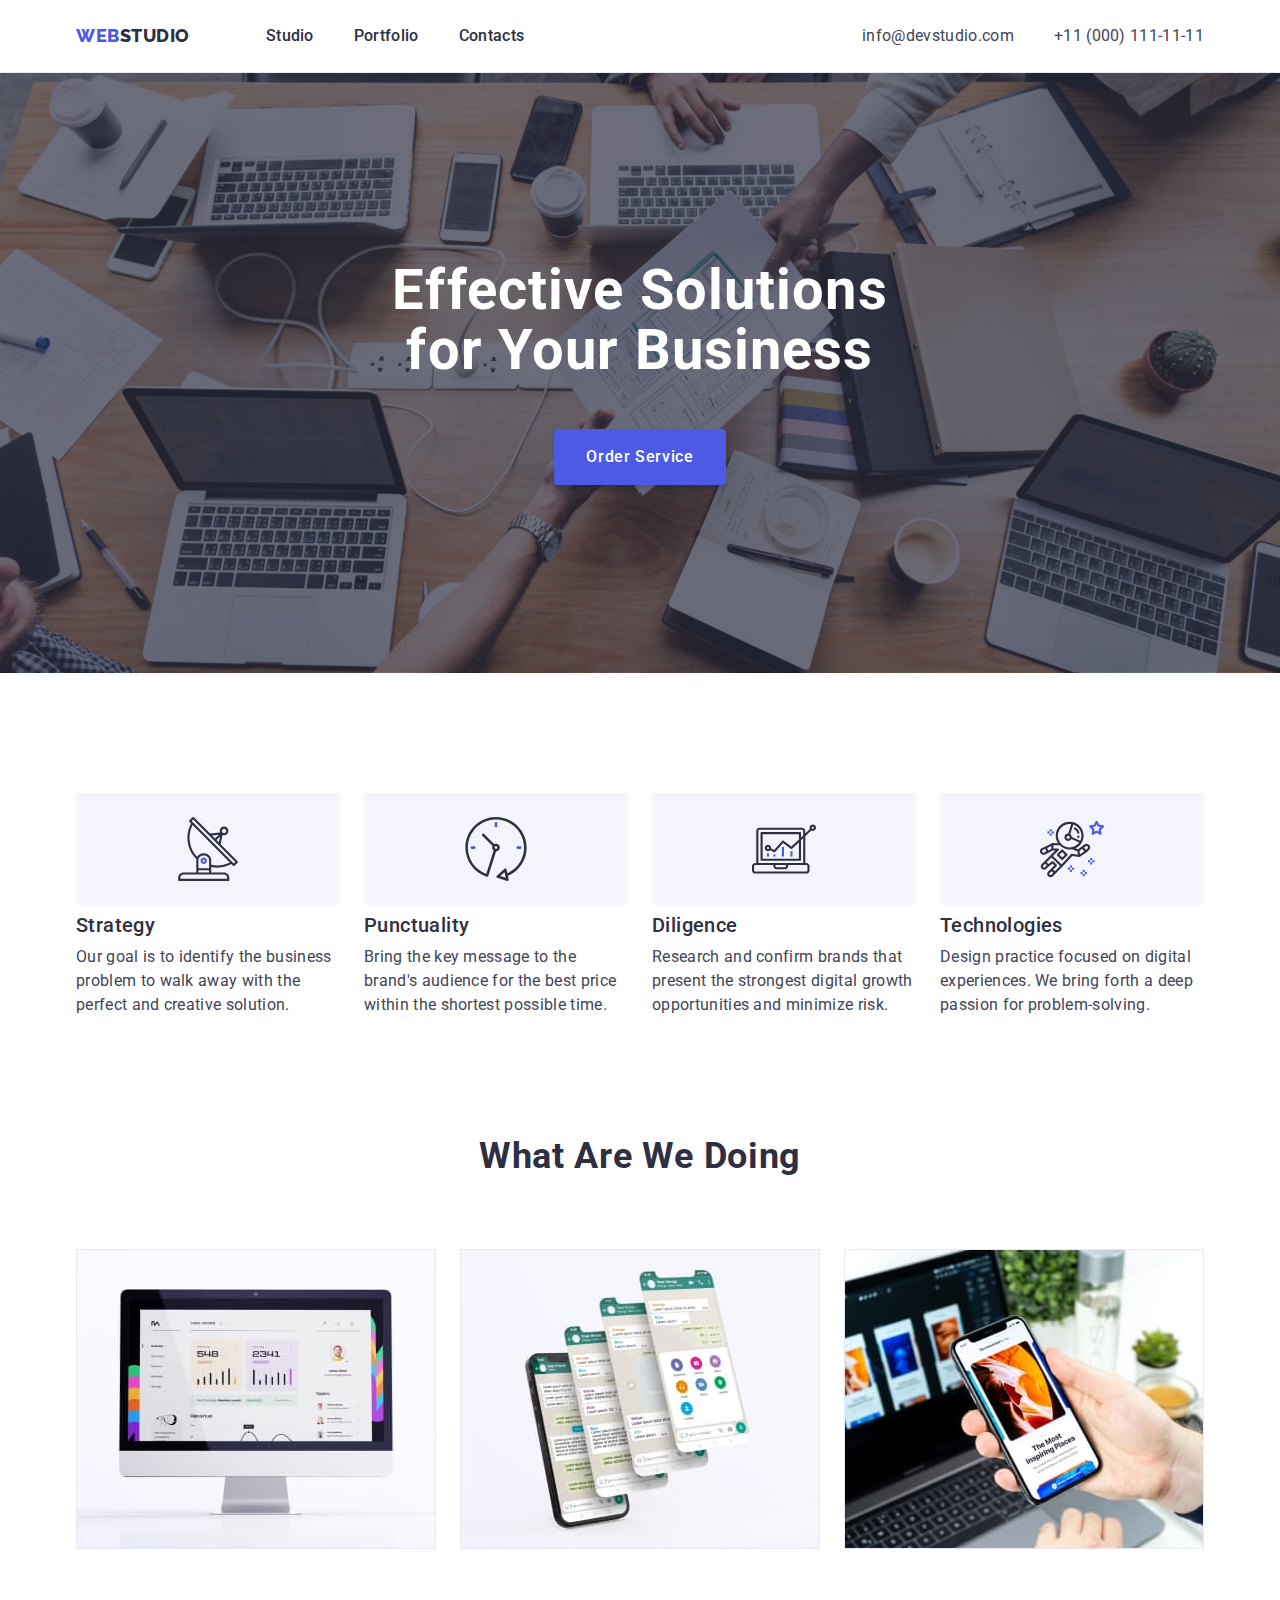
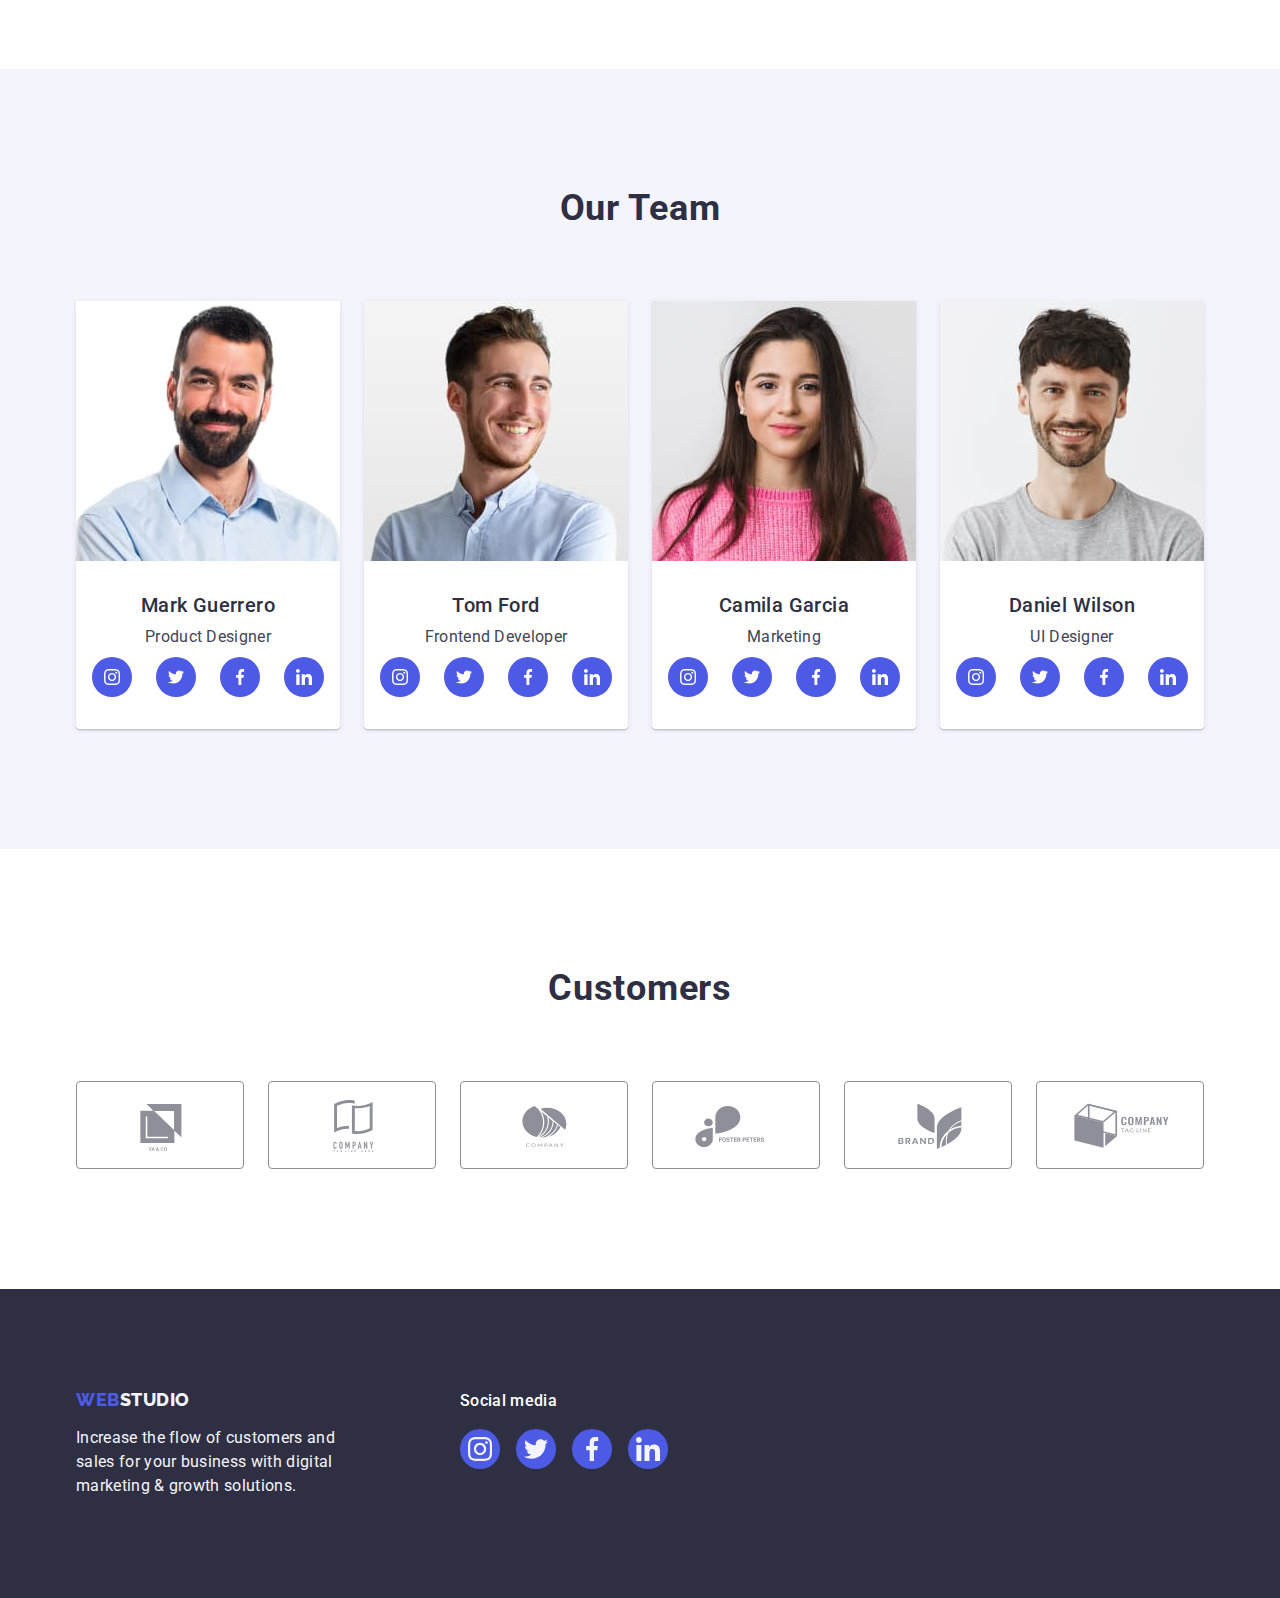
==== commit 31f6cd78: "corrected hw4" ====
--- a/index.html
+++ b/index.html
@@ -71,10 +71,8 @@
           <ul class="advantages-list list">
             <li class="advantages-list-item">
               <div class="advantages-icon-wrapper">
-                <svg class="advantages-list-icon">
-                  <use
-                    href="./images/sprite/symbol-defs.svg#icon-antenna"
-                  ></use>
+                <svg class="advantages-list-icon" width="64" height="64">
+                  <use href="./images/sprite/icons.svg#icon-antenna"></use>
                 </svg>
               </div>
               <h3 class="subtitle">Strategy</h3>
@@ -85,8 +83,8 @@
             </li>
             <li class="advantages-list-item">
               <div class="advantages-icon-wrapper">
-                <svg class="advantages-list-icon">
-                  <use href="./images/sprite/symbol-defs.svg#icon-clock"></use>
+                <svg class="advantages-list-icon" width="64" height="64">
+                  <use href="./images/sprite/icons.svg#icon-clock"></use>
                 </svg>
               </div>
               <h3 class="subtitle">Punctuality</h3>
@@ -97,10 +95,8 @@
             </li>
             <li class="advantages-list-item">
               <div class="advantages-icon-wrapper">
-                <svg class="advantages-list-icon">
-                  <use
-                    href="./images/sprite/symbol-defs.svg#icon-diagram"
-                  ></use>
+                <svg class="advantages-list-icon" width="64" height="64">
+                  <use href="./images/sprite/icons.svg#icon-diagram"></use>
                 </svg>
               </div>
               <h3 class="subtitle">Diligence</h3>
@@ -111,10 +107,8 @@
             </li>
             <li class="advantages-list-item">
               <div class="advantages-icon-wrapper">
-                <svg class="advantages-list-icon">
-                  <use
-                    href="./images/sprite/symbol-defs.svg#icon-astronaut"
-                  ></use>
+                <svg class="advantages-list-icon" width="64" height="64">
+                  <use href="./images/sprite/icons.svg#icon-astronaut"></use>
                 </svg>
               </div>
               <h3 class="subtitle">Technologies</h3>
@@ -178,33 +172,33 @@
                 <ul class="social-list list">
                   <li class="social-list-item">
                     <a href="" class="social-list-link"
-                      ><svg class="social-list-icon">
-                        <use
-                          href="./images/sprite/symbol-defs.svg#icon-instagram"
-                        ></use></svg
-                    ></a>
-                  </li>
-                  <li class="social-list-item">
-                    <a href="" class="social-list-link"
-                      ><svg class="social-list-icon">
-                        <use
-                          href="./images/sprite/symbol-defs.svg#icon-twitter"
-                        ></use></svg
-                    ></a>
-                  </li>
-                  <li class="social-list-item">
-                    <a href="" class="social-list-link"
-                      ><svg class="social-list-icon">
-                        <use
-                          href="./images/sprite/symbol-defs.svg#icon-facebook"
-                        ></use></svg
-                    ></a>
-                  </li>
-                  <li class="social-list-item">
-                    <a href="" class="social-list-link"
-                      ><svg class="social-list-icon">
-                        <use
-                          href="./images/sprite/symbol-defs.svg#icon-linkedin"
+                      ><svg class="social-list-icon" width="16" height="16">
+                        <use
+                          href="./images/sprite/icons.svg#icon-instagram"
+                        ></use></svg
+                    ></a>
+                  </li>
+                  <li class="social-list-item">
+                    <a href="" class="social-list-link"
+                      ><svg class="social-list-icon" width="16" height="16">
+                        <use
+                          href="./images/sprite/icons.svg#icon-twitter"
+                        ></use></svg
+                    ></a>
+                  </li>
+                  <li class="social-list-item">
+                    <a href="" class="social-list-link"
+                      ><svg class="social-list-icon" width="16" height="16">
+                        <use
+                          href="./images/sprite/icons.svg#icon-facebook"
+                        ></use></svg
+                    ></a>
+                  </li>
+                  <li class="social-list-item">
+                    <a href="" class="social-list-link"
+                      ><svg class="social-list-icon" width="16" height="16">
+                        <use
+                          href="./images/sprite/icons.svg#icon-linkedin"
                         ></use></svg
                     ></a>
                   </li>
@@ -224,33 +218,33 @@
                 <ul class="social-list list">
                   <li class="social-list-item">
                     <a href="" class="social-list-link"
-                      ><svg class="social-list-icon">
-                        <use
-                          href="./images/sprite/symbol-defs.svg#icon-instagram"
-                        ></use></svg
-                    ></a>
-                  </li>
-                  <li class="social-list-item">
-                    <a href="" class="social-list-link"
-                      ><svg class="social-list-icon">
-                        <use
-                          href="./images/sprite/symbol-defs.svg#icon-twitter"
-                        ></use></svg
-                    ></a>
-                  </li>
-                  <li class="social-list-item">
-                    <a href="" class="social-list-link"
-                      ><svg class="social-list-icon">
-                        <use
-                          href="./images/sprite/symbol-defs.svg#icon-facebook"
-                        ></use></svg
-                    ></a>
-                  </li>
-                  <li class="social-list-item">
-                    <a href="" class="social-list-link"
-                      ><svg class="social-list-icon">
-                        <use
-                          href="./images/sprite/symbol-defs.svg#icon-linkedin"
+                      ><svg class="social-list-icon" width="16" height="16">
+                        <use
+                          href="./images/sprite/icons.svg#icon-instagram"
+                        ></use></svg
+                    ></a>
+                  </li>
+                  <li class="social-list-item">
+                    <a href="" class="social-list-link"
+                      ><svg class="social-list-icon" width="16" height="16">
+                        <use
+                          href="./images/sprite/icons.svg#icon-twitter"
+                        ></use></svg
+                    ></a>
+                  </li>
+                  <li class="social-list-item">
+                    <a href="" class="social-list-link"
+                      ><svg class="social-list-icon" width="16" height="16">
+                        <use
+                          href="./images/sprite/icons.svg#icon-facebook"
+                        ></use></svg
+                    ></a>
+                  </li>
+                  <li class="social-list-item">
+                    <a href="" class="social-list-link"
+                      ><svg class="social-list-icon" width="16" height="16">
+                        <use
+                          href="./images/sprite/icons.svg#icon-linkedin"
                         ></use></svg
                     ></a>
                   </li>
@@ -270,33 +264,33 @@
                 <ul class="social-list list">
                   <li class="social-list-item">
                     <a href="" class="social-list-link"
-                      ><svg class="social-list-icon">
-                        <use
-                          href="./images/sprite/symbol-defs.svg#icon-instagram"
-                        ></use></svg
-                    ></a>
-                  </li>
-                  <li class="social-list-item">
-                    <a href="" class="social-list-link"
-                      ><svg class="social-list-icon">
-                        <use
-                          href="./images/sprite/symbol-defs.svg#icon-twitter"
-                        ></use></svg
-                    ></a>
-                  </li>
-                  <li class="social-list-item">
-                    <a href="" class="social-list-link"
-                      ><svg class="social-list-icon">
-                        <use
-                          href="./images/sprite/symbol-defs.svg#icon-facebook"
-                        ></use></svg
-                    ></a>
-                  </li>
-                  <li class="social-list-item">
-                    <a href="" class="social-list-link"
-                      ><svg class="social-list-icon">
-                        <use
-                          href="./images/sprite/symbol-defs.svg#icon-linkedin"
+                      ><svg class="social-list-icon" width="16" height="16">
+                        <use
+                          href="./images/sprite/icons.svg#icon-instagram"
+                        ></use></svg
+                    ></a>
+                  </li>
+                  <li class="social-list-item">
+                    <a href="" class="social-list-link"
+                      ><svg class="social-list-icon" width="16" height="16">
+                        <use
+                          href="./images/sprite/icons.svg#icon-twitter"
+                        ></use></svg
+                    ></a>
+                  </li>
+                  <li class="social-list-item">
+                    <a href="" class="social-list-link"
+                      ><svg class="social-list-icon" width="16" height="16">
+                        <use
+                          href="./images/sprite/icons.svg#icon-facebook"
+                        ></use></svg
+                    ></a>
+                  </li>
+                  <li class="social-list-item">
+                    <a href="" class="social-list-link"
+                      ><svg class="social-list-icon" width="16" height="16">
+                        <use
+                          href="./images/sprite/icons.svg#icon-linkedin"
                         ></use></svg
                     ></a>
                   </li>
@@ -316,33 +310,33 @@
                 <ul class="social-list list">
                   <li class="social-list-item">
                     <a href="" class="social-list-link"
-                      ><svg class="social-list-icon">
-                        <use
-                          href="./images/sprite/symbol-defs.svg#icon-instagram"
-                        ></use></svg
-                    ></a>
-                  </li>
-                  <li class="social-list-item">
-                    <a href="" class="social-list-link"
-                      ><svg class="social-list-icon">
-                        <use
-                          href="./images/sprite/symbol-defs.svg#icon-twitter"
-                        ></use></svg
-                    ></a>
-                  </li>
-                  <li class="social-list-item">
-                    <a href="" class="social-list-link"
-                      ><svg class="social-list-icon">
-                        <use
-                          href="./images/sprite/symbol-defs.svg#icon-facebook"
-                        ></use></svg
-                    ></a>
-                  </li>
-                  <li class="social-list-item">
-                    <a href="" class="social-list-link"
-                      ><svg class="social-list-icon">
-                        <use
-                          href="./images/sprite/symbol-defs.svg#icon-linkedin"
+                      ><svg class="social-list-icon" width="16" height="16">
+                        <use
+                          href="./images/sprite/icons.svg#icon-instagram"
+                        ></use></svg
+                    ></a>
+                  </li>
+                  <li class="social-list-item">
+                    <a href="" class="social-list-link"
+                      ><svg class="social-list-icon" width="16" height="16">
+                        <use
+                          href="./images/sprite/icons.svg#icon-twitter"
+                        ></use></svg
+                    ></a>
+                  </li>
+                  <li class="social-list-item">
+                    <a href="" class="social-list-link"
+                      ><svg class="social-list-icon" width="16" height="16">
+                        <use
+                          href="./images/sprite/icons.svg#icon-facebook"
+                        ></use></svg
+                    ></a>
+                  </li>
+                  <li class="social-list-item">
+                    <a href="" class="social-list-link"
+                      ><svg class="social-list-icon" width="16" height="16">
+                        <use
+                          href="./images/sprite/icons.svg#icon-linkedin"
                         ></use></svg
                     ></a>
                   </li>
@@ -355,57 +349,47 @@
       <!-- =============== /OUR TEAM =============== -->
       <!-- ===============Customers================ -->
       <section class="section customers">
-        <h2 class="title">Customers</h2>
-        <ul class="customers-list list">
-          <li class="customers-list-item">
-            <a href="" class="customers-list-link link"
-              ><svg class="customers-list-icon">
-                <use
-                  href="./images/sprite/symbol-defs.svg#icon-clogo-1"
-                ></use></svg
-            ></a>
-          </li>
-          <li class="customers-list-item">
-            <a href="" class="customers-list-link link"
-              ><svg class="customers-list-icon">
-                <use
-                  href="./images/sprite/symbol-defs.svg#icon-clogo-2"
-                ></use></svg
-            ></a>
-          </li>
-          <li class="customers-list-item">
-            <a href="" class="customers-list-link link"
-              ><svg class="customers-list-icon">
-                <use
-                  href="./images/sprite/symbol-defs.svg#icon-clogo-3"
-                ></use></svg
-            ></a>
-          </li>
-          <li class="customers-list-item">
-            <a href="" class="customers-list-link link"
-              ><svg class="customers-list-icon">
-                <use
-                  href="./images/sprite/symbol-defs.svg#icon-clogo-4"
-                ></use></svg
-            ></a>
-          </li>
-          <li class="customers-list-item">
-            <a href="" class="customers-list-link link"
-              ><svg class="customers-list-icon">
-                <use
-                  href="./images/sprite/symbol-defs.svg#icon-clogo-5"
-                ></use></svg
-            ></a>
-          </li>
-          <li class="customers-list-item">
-            <a href="" class="customers-list-link link"
-              ><svg class="customers-list-icon">
-                <use
-                  href="./images/sprite/symbol-defs.svg#icon-clogo-6"
-                ></use></svg
-            ></a>
-          </li>
-        </ul>
+        <div class="container">
+          <h2 class="title">Customers</h2>
+          <ul class="customers-list list">
+            <li class="customers-list-item">
+              <a href="" class="customers-list-link link"
+                ><svg class="customers-list-icon" width="104" height="56">
+                  <use href="./images/sprite/icons.svg#icon-clogo-1"></use></svg
+              ></a>
+            </li>
+            <li class="customers-list-item">
+              <a href="" class="customers-list-link link"
+                ><svg class="customers-list-icon" width="104" height="56">
+                  <use href="./images/sprite/icons.svg#icon-clogo-2"></use></svg
+              ></a>
+            </li>
+            <li class="customers-list-item">
+              <a href="" class="customers-list-link link"
+                ><svg class="customers-list-icon" width="104" height="56">
+                  <use href="./images/sprite/icons.svg#icon-clogo-3"></use></svg
+              ></a>
+            </li>
+            <li class="customers-list-item">
+              <a href="" class="customers-list-link link"
+                ><svg class="customers-list-icon" width="104" height="56">
+                  <use href="./images/sprite/icons.svg#icon-clogo-4"></use></svg
+              ></a>
+            </li>
+            <li class="customers-list-item">
+              <a href="" class="customers-list-link link"
+                ><svg class="customers-list-icon" width="104" height="56">
+                  <use href="./images/sprite/icons.svg#icon-clogo-5"></use></svg
+              ></a>
+            </li>
+            <li class="customers-list-item">
+              <a href="" class="customers-list-link link"
+                ><svg class="customers-list-icon" width="104" height="56">
+                  <use href="./images/sprite/icons.svg#icon-clogo-6"></use></svg
+              ></a>
+            </li>
+          </ul>
+        </div>
       </section>
       <!-- ===============/Customers================= -->
     </main>
@@ -423,40 +407,37 @@
         </div>
         <div class="footer-social-media">
           <p class="social-media-text">Social media</p>
-           <ul class="footer-social-list list">
-                  <li class="footer-list-item">
-                    <a href="" class="footer-list-link"
-                      ><svg class="footer-list-icon">
-                        <use
-                          href="./images/sprite/symbol-defs.svg#icon-instagram"
-                        ></use></svg
-                    ></a>
-                  </li>
-                  <li class="footer-list-item">
-                    <a href="" class="footer-list-link"
-                      ><svg class="footer-list-icon">
-                        <use
-                          href="./images/sprite/symbol-defs.svg#icon-twitter"
-                        ></use></svg
-                    ></a>
-                  </li>
-                  <li class="footer-list-item">
-                    <a href="" class="footer-list-link"
-                      ><svg class="footer-list-icon">
-                        <use
-                          href="./images/sprite/symbol-defs.svg#icon-facebook"
-                        ></use></svg
-                    ></a>
-                  </li>
-                  <li class="footer-list-item">
-                    <a href="" class="footer-list-link"
-                      ><svg class="footer-list-icon">
-                        <use
-                          href="./images/sprite/symbol-defs.svg#icon-linkedin"
-                        ></use></svg
-                    ></a>
-                  </li>
-                </ul>
+          <ul class="footer-social-list list">
+            <li class="footer-list-item">
+              <a href="" class="footer-list-link"
+                ><svg class="footer-list-icon" width="24" height="24">
+                  <use
+                    href="./images/sprite/icons.svg#icon-instagram"
+                  ></use></svg
+              ></a>
+            </li>
+            <li class="footer-list-item">
+              <a href="" class="footer-list-link"
+                ><svg class="footer-list-icon" width="24" height="24">
+                  <use href="./images/sprite/icons.svg#icon-twitter"></use></svg
+              ></a>
+            </li>
+            <li class="footer-list-item">
+              <a href="" class="footer-list-link"
+                ><svg class="footer-list-icon" width="24" height="24">
+                  <use
+                    href="./images/sprite/icons.svg#icon-facebook"
+                  ></use></svg
+              ></a>
+            </li>
+            <li class="footer-list-item">
+              <a href="" class="footer-list-link"
+                ><svg class="footer-list-icon" width="24" height="24">
+                  <use
+                    href="./images/sprite/icons.svg#icon-linkedin"
+                  ></use></svg
+              ></a>
+            </li>
           </ul>
         </div>
       </div>
--- a/css/styles.css
+++ b/css/styles.css
@@ -306,16 +306,20 @@
 }
 
 .advantages-icon-wrapper {
+  display: flex;
+  align-items: center;
+  justify-content: center;
+  height: 112px;
   background: var(--cloud-bg-color);
   border-radius: 4px;
   padding: 24px 100px;
   margin-bottom: 8px;
 }
 
-.advantages-list-icon {
+/* .advantages-list-icon {
   width: 64px;
   height: 64px;
-}
+} */
 
 /**
   |============================
@@ -355,8 +359,6 @@
 .team-list-content-wrapper {
   padding-top: 32px;
   padding-bottom: 32px;
-  padding-left: 16px;
-  padding-right: 16px;
 }
 
 .team-list {
@@ -433,8 +435,6 @@
 }
 
 .social-list-icon {
-  width: 16px;
-  height: 16px;
   fill: currentColor;
 }
 
@@ -484,8 +484,6 @@
 }
 
 .customers-list-icon {
-  width: 104px;
-  height: 56px;
   fill: currentColor;
 }
 
@@ -509,6 +507,7 @@
 
 .footer-wrapper {
   display: flex;
+  align-items: baseline;
 }
 
 .footer-description {
@@ -584,8 +583,6 @@
 }
 
 .footer-list-icon {
-  width: 24px;
-  height: 24px;
   fill: currentColor;
 }
 
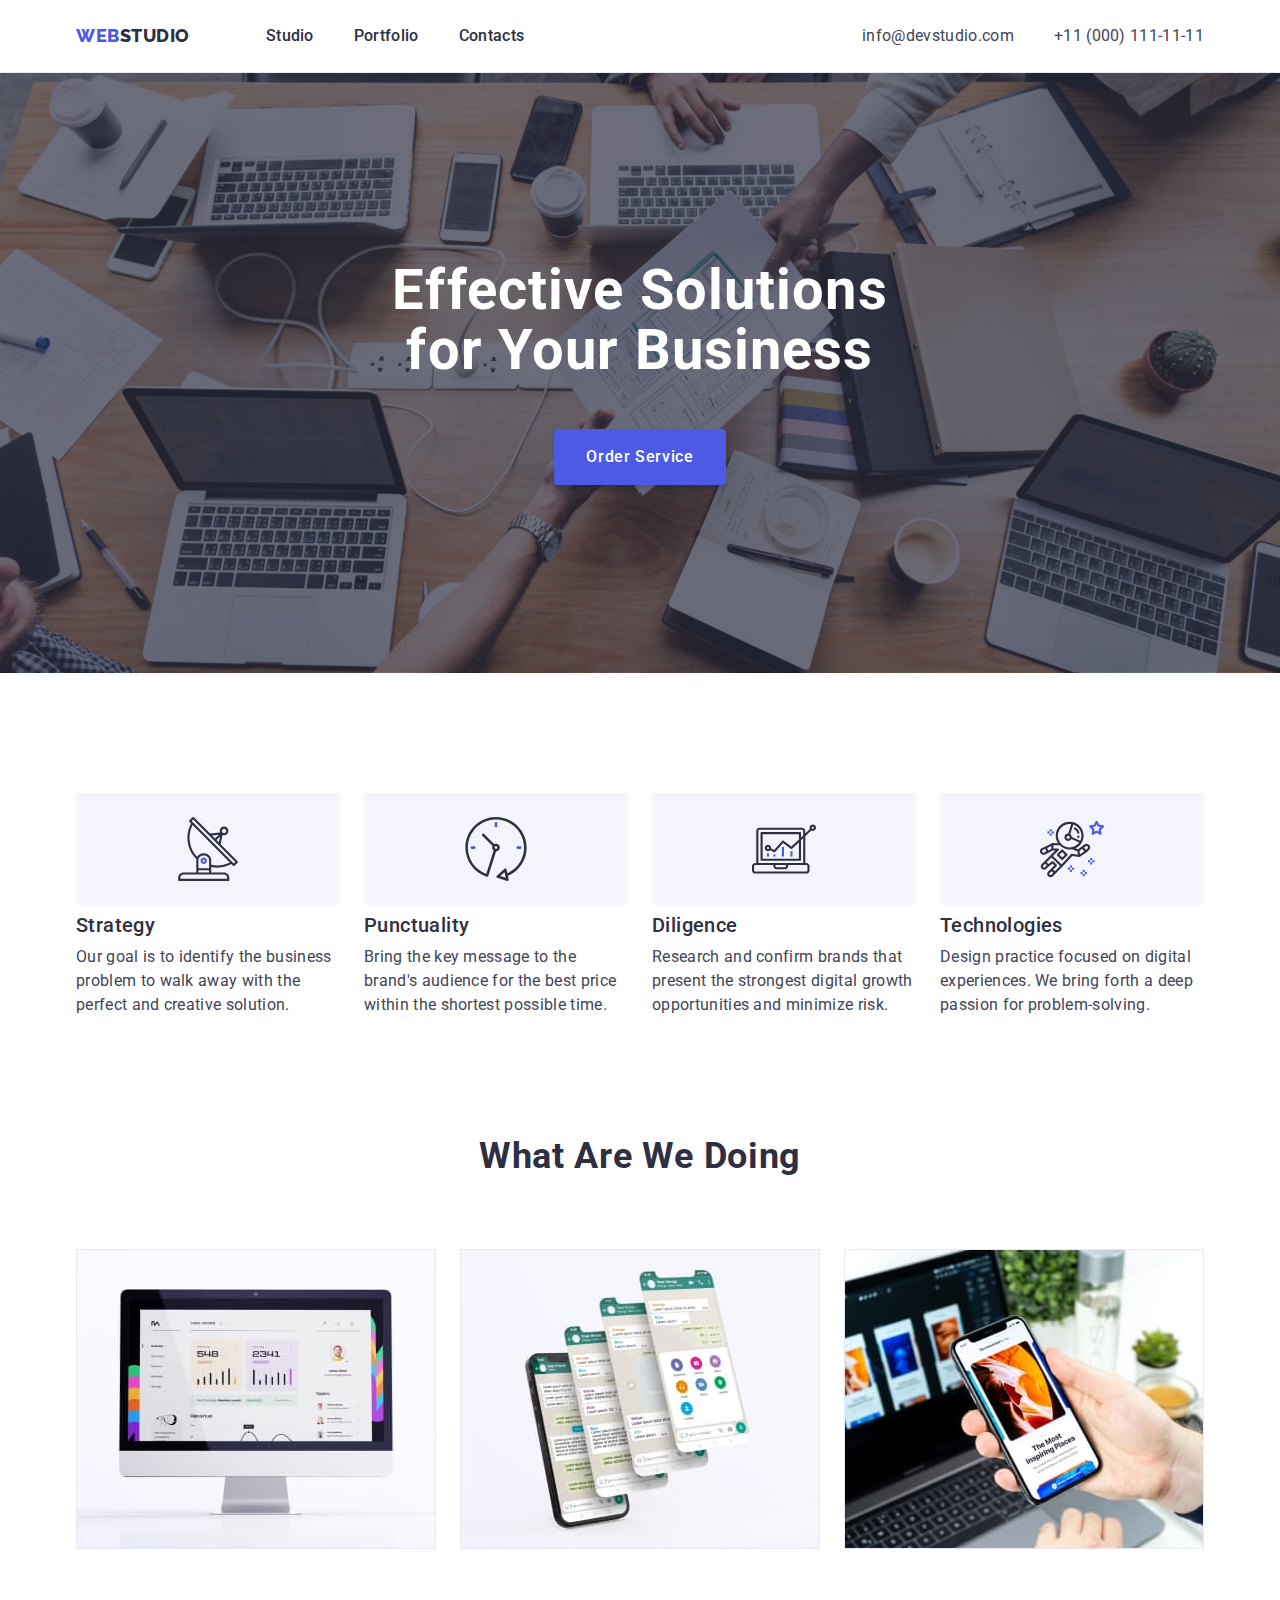
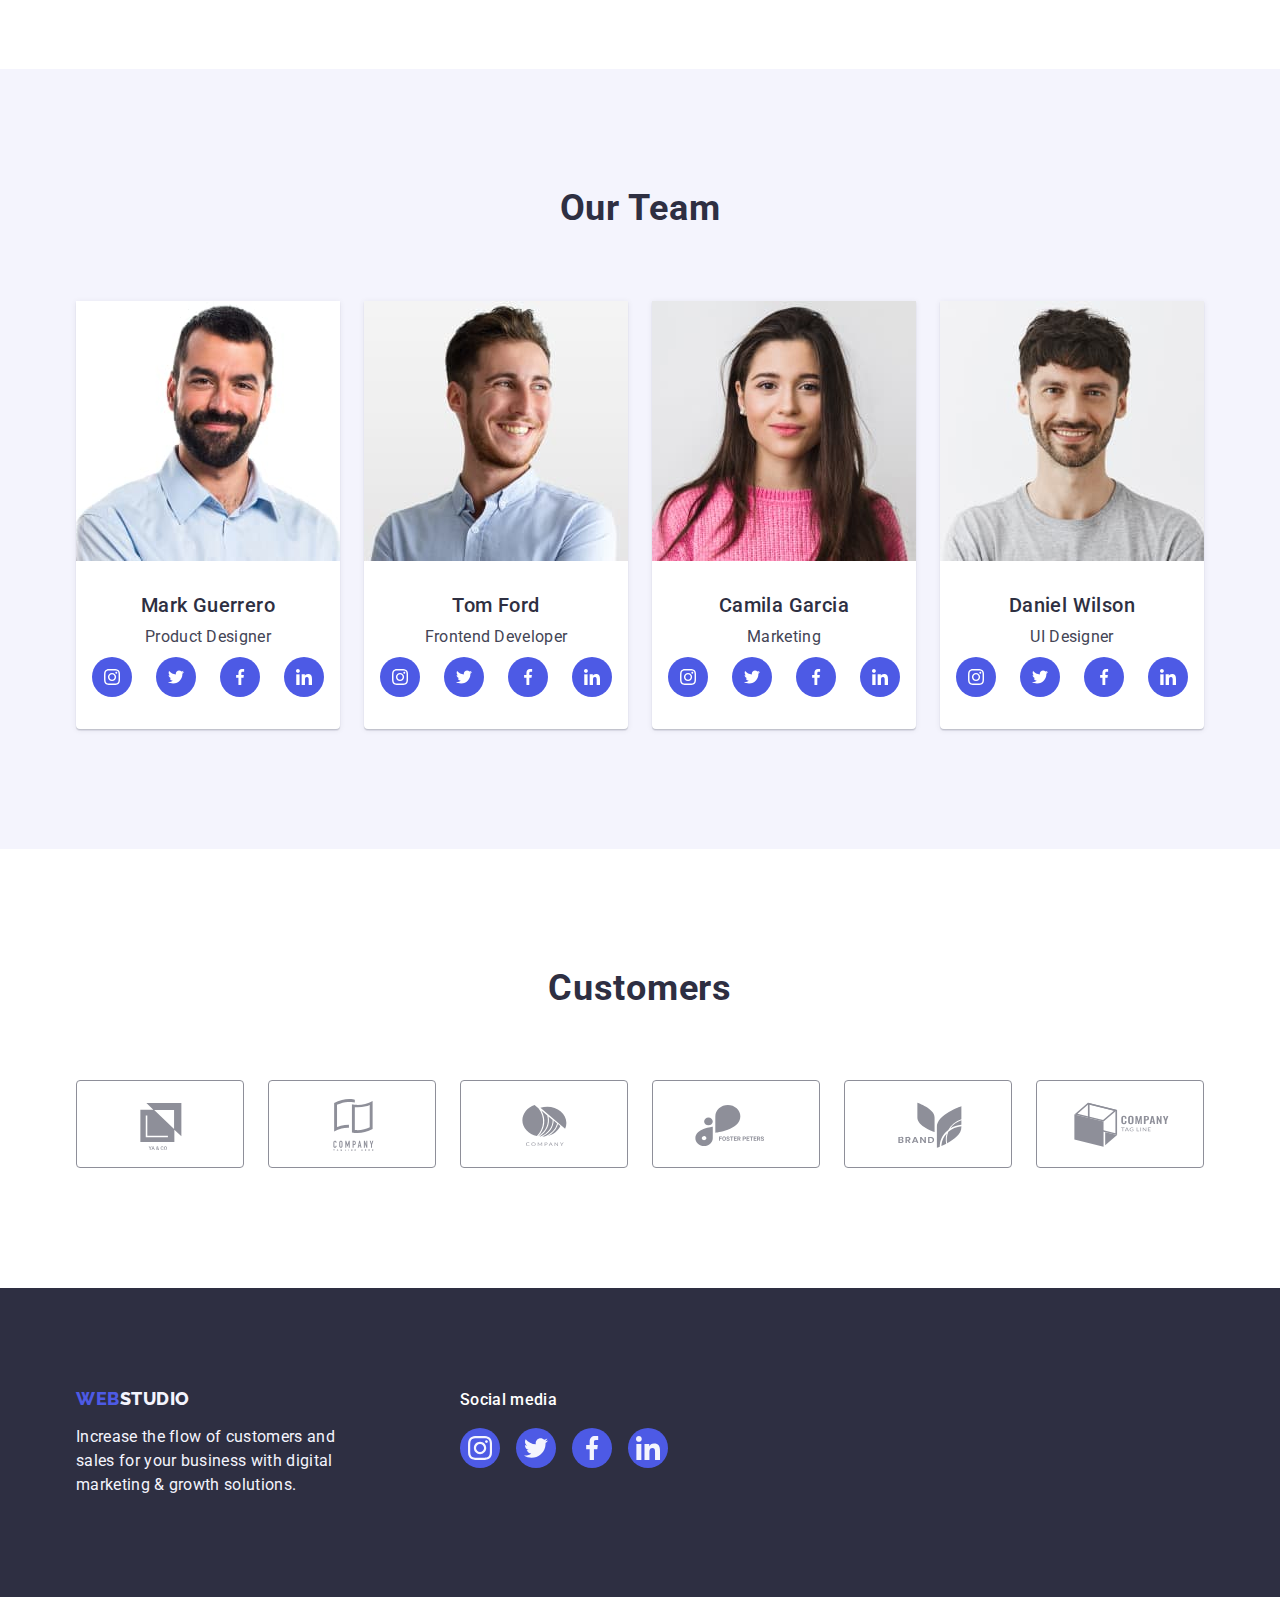
==== commit 059770ed: "corrected css and html for hw4" ====
--- a/index.html
+++ b/index.html
@@ -72,7 +72,7 @@
             <li class="advantages-list-item">
               <div class="advantages-icon-wrapper">
                 <svg class="advantages-list-icon" width="64" height="64">
-                  <use href="./images/sprite/icons.svg#icon-antenna"></use>
+                  <use href="./images/icons.svg#icon-antenna"></use>
                 </svg>
               </div>
               <h3 class="subtitle">Strategy</h3>
@@ -84,7 +84,7 @@
             <li class="advantages-list-item">
               <div class="advantages-icon-wrapper">
                 <svg class="advantages-list-icon" width="64" height="64">
-                  <use href="./images/sprite/icons.svg#icon-clock"></use>
+                  <use href="./images/icons.svg#icon-clock"></use>
                 </svg>
               </div>
               <h3 class="subtitle">Punctuality</h3>
@@ -96,7 +96,7 @@
             <li class="advantages-list-item">
               <div class="advantages-icon-wrapper">
                 <svg class="advantages-list-icon" width="64" height="64">
-                  <use href="./images/sprite/icons.svg#icon-diagram"></use>
+                  <use href="./images/icons.svg#icon-diagram"></use>
                 </svg>
               </div>
               <h3 class="subtitle">Diligence</h3>
@@ -108,7 +108,7 @@
             <li class="advantages-list-item">
               <div class="advantages-icon-wrapper">
                 <svg class="advantages-list-icon" width="64" height="64">
-                  <use href="./images/sprite/icons.svg#icon-astronaut"></use>
+                  <use href="./images/icons.svg#icon-astronaut"></use>
                 </svg>
               </div>
               <h3 class="subtitle">Technologies</h3>
@@ -174,32 +174,26 @@
                     <a href="" class="social-list-link"
                       ><svg class="social-list-icon" width="16" height="16">
                         <use
-                          href="./images/sprite/icons.svg#icon-instagram"
+                          href="./images/icons.svg#icon-instagram"
                         ></use></svg
                     ></a>
                   </li>
                   <li class="social-list-item">
                     <a href="" class="social-list-link"
                       ><svg class="social-list-icon" width="16" height="16">
-                        <use
-                          href="./images/sprite/icons.svg#icon-twitter"
-                        ></use></svg
-                    ></a>
-                  </li>
-                  <li class="social-list-item">
-                    <a href="" class="social-list-link"
-                      ><svg class="social-list-icon" width="16" height="16">
-                        <use
-                          href="./images/sprite/icons.svg#icon-facebook"
-                        ></use></svg
-                    ></a>
-                  </li>
-                  <li class="social-list-item">
-                    <a href="" class="social-list-link"
-                      ><svg class="social-list-icon" width="16" height="16">
-                        <use
-                          href="./images/sprite/icons.svg#icon-linkedin"
-                        ></use></svg
+                        <use href="./images/icons.svg#icon-twitter"></use></svg
+                    ></a>
+                  </li>
+                  <li class="social-list-item">
+                    <a href="" class="social-list-link"
+                      ><svg class="social-list-icon" width="16" height="16">
+                        <use href="./images/icons.svg#icon-facebook"></use></svg
+                    ></a>
+                  </li>
+                  <li class="social-list-item">
+                    <a href="" class="social-list-link"
+                      ><svg class="social-list-icon" width="16" height="16">
+                        <use href="./images/icons.svg#icon-linkedin"></use></svg
                     ></a>
                   </li>
                 </ul>
@@ -220,32 +214,26 @@
                     <a href="" class="social-list-link"
                       ><svg class="social-list-icon" width="16" height="16">
                         <use
-                          href="./images/sprite/icons.svg#icon-instagram"
+                          href="./images/icons.svg#icon-instagram"
                         ></use></svg
                     ></a>
                   </li>
                   <li class="social-list-item">
                     <a href="" class="social-list-link"
                       ><svg class="social-list-icon" width="16" height="16">
-                        <use
-                          href="./images/sprite/icons.svg#icon-twitter"
-                        ></use></svg
-                    ></a>
-                  </li>
-                  <li class="social-list-item">
-                    <a href="" class="social-list-link"
-                      ><svg class="social-list-icon" width="16" height="16">
-                        <use
-                          href="./images/sprite/icons.svg#icon-facebook"
-                        ></use></svg
-                    ></a>
-                  </li>
-                  <li class="social-list-item">
-                    <a href="" class="social-list-link"
-                      ><svg class="social-list-icon" width="16" height="16">
-                        <use
-                          href="./images/sprite/icons.svg#icon-linkedin"
-                        ></use></svg
+                        <use href="./images/icons.svg#icon-twitter"></use></svg
+                    ></a>
+                  </li>
+                  <li class="social-list-item">
+                    <a href="" class="social-list-link"
+                      ><svg class="social-list-icon" width="16" height="16">
+                        <use href="./images/icons.svg#icon-facebook"></use></svg
+                    ></a>
+                  </li>
+                  <li class="social-list-item">
+                    <a href="" class="social-list-link"
+                      ><svg class="social-list-icon" width="16" height="16">
+                        <use href="./images/icons.svg#icon-linkedin"></use></svg
                     ></a>
                   </li>
                 </ul>
@@ -266,32 +254,26 @@
                     <a href="" class="social-list-link"
                       ><svg class="social-list-icon" width="16" height="16">
                         <use
-                          href="./images/sprite/icons.svg#icon-instagram"
+                          href="./images/icons.svg#icon-instagram"
                         ></use></svg
                     ></a>
                   </li>
                   <li class="social-list-item">
                     <a href="" class="social-list-link"
                       ><svg class="social-list-icon" width="16" height="16">
-                        <use
-                          href="./images/sprite/icons.svg#icon-twitter"
-                        ></use></svg
-                    ></a>
-                  </li>
-                  <li class="social-list-item">
-                    <a href="" class="social-list-link"
-                      ><svg class="social-list-icon" width="16" height="16">
-                        <use
-                          href="./images/sprite/icons.svg#icon-facebook"
-                        ></use></svg
-                    ></a>
-                  </li>
-                  <li class="social-list-item">
-                    <a href="" class="social-list-link"
-                      ><svg class="social-list-icon" width="16" height="16">
-                        <use
-                          href="./images/sprite/icons.svg#icon-linkedin"
-                        ></use></svg
+                        <use href="./images/icons.svg#icon-twitter"></use></svg
+                    ></a>
+                  </li>
+                  <li class="social-list-item">
+                    <a href="" class="social-list-link"
+                      ><svg class="social-list-icon" width="16" height="16">
+                        <use href="./images/icons.svg#icon-facebook"></use></svg
+                    ></a>
+                  </li>
+                  <li class="social-list-item">
+                    <a href="" class="social-list-link"
+                      ><svg class="social-list-icon" width="16" height="16">
+                        <use href="./images/icons.svg#icon-linkedin"></use></svg
                     ></a>
                   </li>
                 </ul>
@@ -312,32 +294,26 @@
                     <a href="" class="social-list-link"
                       ><svg class="social-list-icon" width="16" height="16">
                         <use
-                          href="./images/sprite/icons.svg#icon-instagram"
+                          href="./images/icons.svg#icon-instagram"
                         ></use></svg
                     ></a>
                   </li>
                   <li class="social-list-item">
                     <a href="" class="social-list-link"
                       ><svg class="social-list-icon" width="16" height="16">
-                        <use
-                          href="./images/sprite/icons.svg#icon-twitter"
-                        ></use></svg
-                    ></a>
-                  </li>
-                  <li class="social-list-item">
-                    <a href="" class="social-list-link"
-                      ><svg class="social-list-icon" width="16" height="16">
-                        <use
-                          href="./images/sprite/icons.svg#icon-facebook"
-                        ></use></svg
-                    ></a>
-                  </li>
-                  <li class="social-list-item">
-                    <a href="" class="social-list-link"
-                      ><svg class="social-list-icon" width="16" height="16">
-                        <use
-                          href="./images/sprite/icons.svg#icon-linkedin"
-                        ></use></svg
+                        <use href="./images/icons.svg#icon-twitter"></use></svg
+                    ></a>
+                  </li>
+                  <li class="social-list-item">
+                    <a href="" class="social-list-link"
+                      ><svg class="social-list-icon" width="16" height="16">
+                        <use href="./images/icons.svg#icon-facebook"></use></svg
+                    ></a>
+                  </li>
+                  <li class="social-list-item">
+                    <a href="" class="social-list-link"
+                      ><svg class="social-list-icon" width="16" height="16">
+                        <use href="./images/icons.svg#icon-linkedin"></use></svg
                     ></a>
                   </li>
                 </ul>
@@ -350,42 +326,42 @@
       <!-- ===============Customers================ -->
       <section class="section customers">
         <div class="container">
-          <h2 class="title">Customers</h2>
+          <h2 class="title customers-title">Customers</h2>
           <ul class="customers-list list">
             <li class="customers-list-item">
               <a href="" class="customers-list-link link"
                 ><svg class="customers-list-icon" width="104" height="56">
-                  <use href="./images/sprite/icons.svg#icon-clogo-1"></use></svg
-              ></a>
-            </li>
-            <li class="customers-list-item">
-              <a href="" class="customers-list-link link"
-                ><svg class="customers-list-icon" width="104" height="56">
-                  <use href="./images/sprite/icons.svg#icon-clogo-2"></use></svg
-              ></a>
-            </li>
-            <li class="customers-list-item">
-              <a href="" class="customers-list-link link"
-                ><svg class="customers-list-icon" width="104" height="56">
-                  <use href="./images/sprite/icons.svg#icon-clogo-3"></use></svg
-              ></a>
-            </li>
-            <li class="customers-list-item">
-              <a href="" class="customers-list-link link"
-                ><svg class="customers-list-icon" width="104" height="56">
-                  <use href="./images/sprite/icons.svg#icon-clogo-4"></use></svg
-              ></a>
-            </li>
-            <li class="customers-list-item">
-              <a href="" class="customers-list-link link"
-                ><svg class="customers-list-icon" width="104" height="56">
-                  <use href="./images/sprite/icons.svg#icon-clogo-5"></use></svg
-              ></a>
-            </li>
-            <li class="customers-list-item">
-              <a href="" class="customers-list-link link"
-                ><svg class="customers-list-icon" width="104" height="56">
-                  <use href="./images/sprite/icons.svg#icon-clogo-6"></use></svg
+                  <use href="./images/icons.svg#icon-clogo-1"></use></svg
+              ></a>
+            </li>
+            <li class="customers-list-item">
+              <a href="" class="customers-list-link link"
+                ><svg class="customers-list-icon" width="104" height="56">
+                  <use href="./images/icons.svg#icon-clogo-2"></use></svg
+              ></a>
+            </li>
+            <li class="customers-list-item">
+              <a href="" class="customers-list-link link"
+                ><svg class="customers-list-icon" width="104" height="56">
+                  <use href="./images/icons.svg#icon-clogo-3"></use></svg
+              ></a>
+            </li>
+            <li class="customers-list-item">
+              <a href="" class="customers-list-link link"
+                ><svg class="customers-list-icon" width="104" height="56">
+                  <use href="./images/icons.svg#icon-clogo-4"></use></svg
+              ></a>
+            </li>
+            <li class="customers-list-item">
+              <a href="" class="customers-list-link link"
+                ><svg class="customers-list-icon" width="104" height="56">
+                  <use href="./images/icons.svg#icon-clogo-5"></use></svg
+              ></a>
+            </li>
+            <li class="customers-list-item">
+              <a href="" class="customers-list-link link"
+                ><svg class="customers-list-icon" width="104" height="56">
+                  <use href="./images/icons.svg#icon-clogo-6"></use></svg
               ></a>
             </li>
           </ul>
@@ -411,31 +387,25 @@
             <li class="footer-list-item">
               <a href="" class="footer-list-link"
                 ><svg class="footer-list-icon" width="24" height="24">
-                  <use
-                    href="./images/sprite/icons.svg#icon-instagram"
-                  ></use></svg
+                  <use href="./images/icons.svg#icon-instagram"></use></svg
               ></a>
             </li>
             <li class="footer-list-item">
               <a href="" class="footer-list-link"
                 ><svg class="footer-list-icon" width="24" height="24">
-                  <use href="./images/sprite/icons.svg#icon-twitter"></use></svg
+                  <use href="./images/icons.svg#icon-twitter"></use></svg
               ></a>
             </li>
             <li class="footer-list-item">
               <a href="" class="footer-list-link"
                 ><svg class="footer-list-icon" width="24" height="24">
-                  <use
-                    href="./images/sprite/icons.svg#icon-facebook"
-                  ></use></svg
+                  <use href="./images/icons.svg#icon-facebook"></use></svg
               ></a>
             </li>
             <li class="footer-list-item">
               <a href="" class="footer-list-link"
                 ><svg class="footer-list-icon" width="24" height="24">
-                  <use
-                    href="./images/sprite/icons.svg#icon-linkedin"
-                  ></use></svg
+                  <use href="./images/icons.svg#icon-linkedin"></use></svg
               ></a>
             </li>
           </ul>
--- a/css/styles.css
+++ b/css/styles.css
@@ -448,6 +448,10 @@
   | CUSTOMERS
   |============================
 */
+.customers-title {
+  line-height: 1.1;
+}
+
 .customers-list {
   display: flex;
   justify-content: center;
@@ -473,14 +477,8 @@
 
 .customers-list-link:hover,
 .customers-list-link:focus {
+  color: #404bbf;
   border-color: #404bbf;
-}
-
-.customers-list-link:hover .customers-list-icon {
-  fill: #404bbf;
-}
-.customers-list-link:focus .customers-list-icon {
-  fill: #404bbf;
 }
 
 .customers-list-icon {
